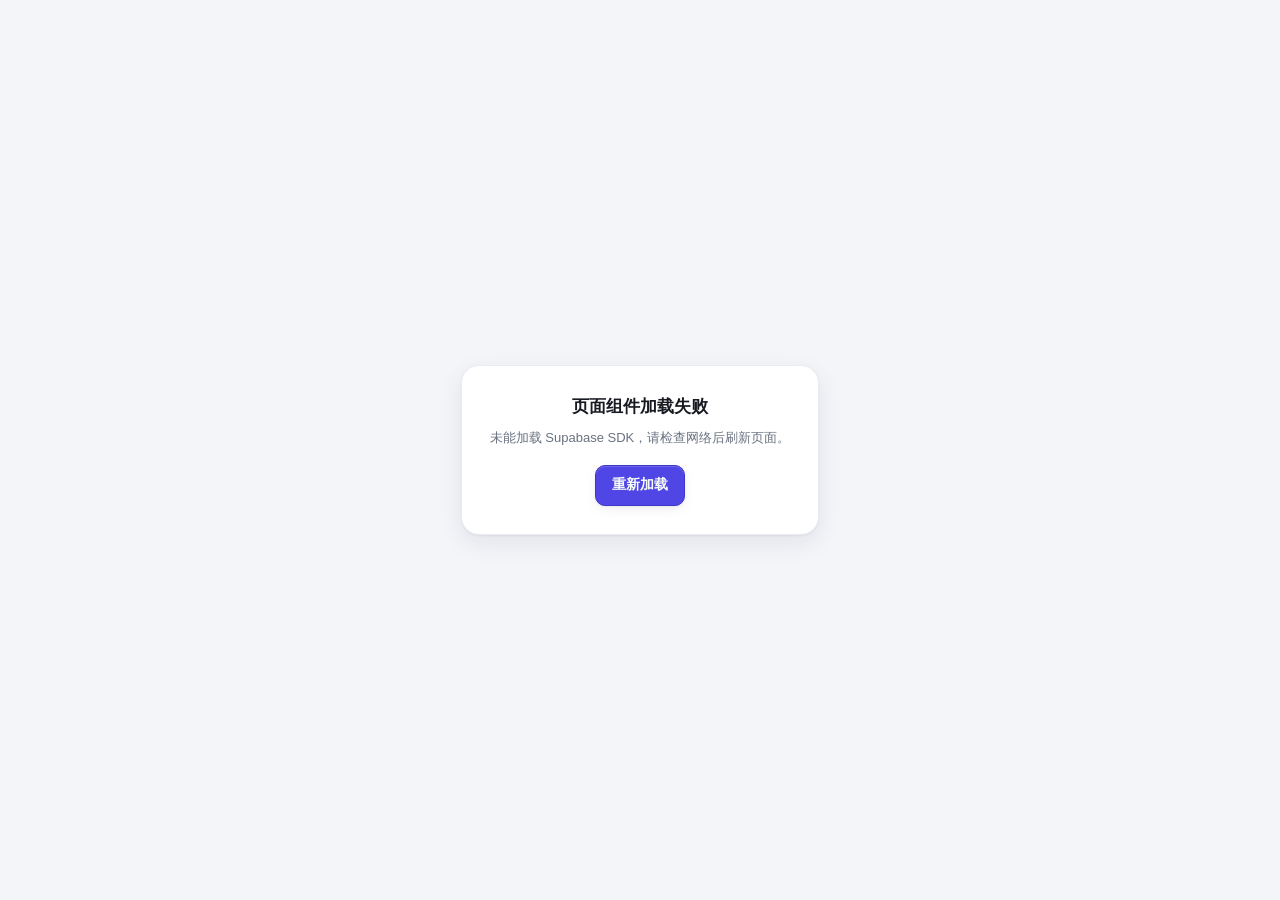
==== index.html @ 9b301d31 "Add files via upload" ====
<!doctype html>
<html lang="zh-CN">
<head>
<meta charset="utf-8" />
<meta name="viewport" content="width=device-width, initial-scale=1, viewport-fit=cover" />
<meta name="color-scheme" content="light dark" />
<title>知栖 · 个人信息管家</title>
<meta name="description" content="知栖 · 个人信息管家：随手记录零散想法、资料与待办，自动分类、总结、关联；任务台跟进进度与延期，支持关键词检索与基于自己记录的智能问答。" />
<link rel="icon" href="data:image/svg+xml,%3Csvg xmlns='http://www.w3.org/2000/svg' viewBox='0 0 32 32'%3E%3Crect width='32' height='32' rx='8' fill='%234f46e5'/%3E%3Cpath d='M9 17l4 4 10-11' stroke='%23ffffff' stroke-width='2.4' fill='none' stroke-linecap='round' stroke-linejoin='round'/%3E%3C/svg%3E" />
<script>
/* 主题引导：首次绘制前应用，避免深浅色闪烁（与任务台共用同一套主题变量） */
(function () {
  try {
    var t = localStorage.getItem('wb_task_tracker_theme');
    if (t !== 'dark' && t !== 'light') {
      t = (window.matchMedia && window.matchMedia('(prefers-color-scheme: dark)').matches) ? 'dark' : 'light';
    }
    if (t === 'dark') document.documentElement.setAttribute('data-theme', 'dark');
  } catch (e) {}
})();
</script>
<link rel="stylesheet" href="assets/tasks.css" />
<link rel="stylesheet" href="assets/app.css" />
</head>
<body>

<!-- ===== 外部 SDK 加载失败 ===== -->
<div id="fatal" class="fatal hidden">
  <div class="fatal-card">
    <h2>页面组件加载失败</h2>
    <p>未能加载 Supabase SDK，请检查网络后刷新页面。</p>
    <button onclick="location.reload()" class="btn-primary">重新加载</button>
  </div>
</div>

<!-- ===== 登录 ===== -->
<section id="login-screen" class="auth hidden">
  <div class="auth-art">
    <div class="auth-brand">
      <span class="logo"><svg viewBox="0 0 24 24" width="20" height="20" fill="none" stroke="currentColor" stroke-width="2.2" stroke-linecap="round" stroke-linejoin="round"><path d="M9 11l3 3L22 4"/><path d="M21 12v7a2 2 0 0 1-2 2H5a2 2 0 0 1-2-2V5a2 2 0 0 1 2-2h11"/></svg></span>
      <div>
        <strong>知栖</strong>
        <span>个人信息管家</span>
      </div>
    </div>

    <h1 class="auth-title">把零散的想法，<br />养成长出来的知识。</h1>
    <p class="auth-lead">一句话、一段摘录、一个待办，随手丢进来。<br />归类、标签、任务跟进，都由你掌控。</p>

    <ul class="auth-points">
      <li><i class="dot"></i><div><b>类型与分类你说了算</b><span>在哪个页记就是哪一类，随时一键改类型</span></div></li>
      <li><i class="dot"></i><div><b>标签与检索随手翻</b><span>按标签、关键词随时找回旧线索</span></div></li>
      <li><i class="dot"></i><div><b>任务台跟进待办</b><span>清单与日历双视图，含延期分析</span></div></li>
      <li><i class="dot"></i><div><b>云端同步多设备</b><span>数据存放在你自己的 Supabase 项目里</span></div></li>
    </ul>
  </div>

  <div class="auth-panel">
    <div class="auth-card">
      <h2>登录后开始记录</h2>
      <p class="auth-sub">记录仅属于你，云端同步，换设备也能续上。</p>

      <div class="seg" role="tablist">
        <button class="seg-btn is-active" data-channel="email" role="tab" type="button">邮箱</button>
      </div>

      <form id="login-form" novalidate>
        <div id="remembered" class="auth-remember hidden"></div>

        <label class="afield">
          <span id="identifier-label">邮箱地址</span>
          <input id="identifier" type="email" inputmode="email" autocomplete="email" placeholder="you@example.com" />
        </label>

        <label class="afield">
          <span>验证码</span>
          <div class="code-row">
            <input id="code" type="text" inputmode="numeric" autocomplete="one-time-code" placeholder="6 位验证码" maxlength="400" />
            <button id="send-code" class="btn-ghost" type="button">获取验证码</button>
          </div>
          <span class="afield-hint">收到的是登录链接？把整条链接粘到这里也能进。</span>
        </label>

        <label class="auth-keep">
          <input id="keep-device" type="checkbox" checked />
          <span>在这台设备上保持登录（30 天）</span>
        </label>

        <p id="login-error" class="form-error" role="alert"></p>
        <button id="login-submit" class="btn-primary btn-block" type="submit">登录 / 注册</button>
        <p class="auth-note" id="auth-note">未注册的账号验证通过后自动创建，无需设置密码。</p>
        <p id="login-diag" class="auth-diag hidden"></p>
      </form>
    </div>
    <p class="auth-foot">数据存放在你自己的 Supabase 项目中，仅你可见。</p>
  </div>
</section>

<!-- ===== 主界面 ===== -->
<div id="app-shell" class="shell hidden">
  <header class="appbar">
    <div class="appbar-inner">
      <div class="abrand">
        <span class="logo"><svg viewBox="0 0 24 24" width="20" height="20" fill="none" stroke="currentColor" stroke-width="2.2" stroke-linecap="round" stroke-linejoin="round"><path d="M9 11l3 3L22 4"/><path d="M21 12v7a2 2 0 0 1-2 2H5a2 2 0 0 1-2-2V5a2 2 0 0 1 2-2h11"/></svg></span>
        <div>
          <h1>知栖</h1>
          <p class="sub">个人信息管家</p>
        </div>
      </div>

      <div class="asearch" id="search-box">
        <span class="ic"><svg viewBox="0 0 24 24" width="16" height="16" fill="none" stroke="currentColor" stroke-width="1.8" stroke-linecap="round"><circle cx="11" cy="11" r="7"/><path d="m20 20-3.5-3.5"/></svg></span>
        <input id="search-input" type="search" placeholder="搜索标题、正文、标签…" autocomplete="off" />
        <button id="search-clear" class="icon-btn tiny hidden" type="button" aria-label="清除搜索">
          <svg viewBox="0 0 24 24"><path d="m6 6 12 12M18 6 6 18"/></svg>
        </button>
      </div>

      <div class="top-actions">
        <span class="sync" data-s="syncing" id="syncState" title="任务数据同步状态"><span class="dot"></span><span id="syncText">同步中</span></span>
        <span id="model-badge" class="model-badge" title="本版本未接入大模型">AI 未开启</span>
        <button class="btn small" data-action="theme" id="themeToggle" title="切换深色 / 浅色"><span class="ic" data-icon="moon" data-size="16"></span>深色</button>
        <button class="btn small" data-action="export" title="导出任务备份 JSON"><span class="ic" data-icon="download" data-size="16"></span>导出备份</button>
        <button class="btn small" data-action="import" title="从 JSON 备份恢复任务"><span class="ic" data-icon="upload" data-size="16"></span>导入恢复</button>
        <input accept=".json,application/json" class="sr" id="importFile" type="file">
        <button id="user-chip" class="user-chip" type="button" title="退出登录">
          <span id="user-avatar" class="avatar">我</span>
          <span id="user-name" class="user-name">我的账号</span>
        </button>
      </div>
    </div>
  </header>

  <aside class="rail">
    <nav id="nav-list" class="nav"></nav>
    <div class="rail-sep"></div>
    <div class="rail-block">
      <div class="rail-title">分类</div>
      <div id="category-list" class="cat-list"></div>
    </div>
    <div class="rail-block" id="tag-block">
      <div class="rail-title">标签</div>
      <div id="tag-list" class="tag-list"></div>
    </div>
    <div class="rail-foot">
      <span class="kbd">⌘</span><span class="kbd">↵</span> 快速记录
    </div>
  </aside>

  <main class="main">
    <div class="main-head" id="main-head">
      <div>
        <h1 id="view-title">收件箱</h1>
        <p id="view-sub" class="view-sub"></p>
      </div>
      <div id="view-actions" class="view-actions"></div>
    </div>

    <div id="composer" class="composer">
      <textarea id="capture-input" rows="3" placeholder="随手记下想法、资料或待办…&#10;例：周五前把 Q4 复盘发出来，重点写清楚三个失败假设"></textarea>
      <div class="composer-meta">
        <select id="capture-kind" class="mini-input kind" title="这条记录归到哪一类。默认跟随当前页签，随时可以在详情里一键改类型">
          <option value="idea">想法</option>
          <option value="material">资料</option>
          <option value="todo">待办</option>
          <option value="note">笔记</option>
        </select>
        <input id="capture-category" class="mini-input cat" list="category-options" placeholder="分类（可自填）" autocomplete="off" />
        <input id="capture-tags" class="mini-input tag grow" list="tag-options" placeholder="标签（可选，逗号分隔）" autocomplete="off" />
      </div>
      <div class="composer-bar">
        <span class="composer-hint">
          <svg viewBox="0 0 24 24" class="ico"><path d="M12 3v3M12 18v3M4.2 7.5l2.6 1.5M17.2 15l2.6 1.5M4.2 16.5l2.6-1.5M17.2 9l2.6-1.5"/><circle cx="12" cy="12" r="3.2"/></svg>
          类型跟随页签 · 待办自动进任务台 · 可选分类与标签
        </span>
        <button id="capture-btn" class="btn-primary" type="button">
          <svg viewBox="0 0 24 24" class="ico"><path d="M12 5v14M5 12h14"/></svg>
          记录并整理
        </button>
      </div>
    </div>

    <div id="content" class="content"></div>

    <!-- ===== 任务台（与待办合并） ===== -->
    <section id="view-board" class="board hidden">
  <div class="banner warn" hidden id="offlineBanner">
    <span class="ic" data-icon="cloud" data-size="18"></span>
    <span class="grow" id="offlineText">离线模式：数据暂存在本机浏览器中，联网后会自动同步到资料库。</span>
  </div>
  <div class="banner info" hidden id="backupBanner">
    <span class="ic" data-icon="shield" data-size="18"></span>
    <span class="grow" id="backupText">数据已积累较多，建议点右上角「导出备份」保存一份 JSON 快照。</span>
    <button class="btn small ghost" data-action="dismissTip">知道了</button>
  </div>

  <!-- 模块 1：今天要处理 -->
  <section class="card" id="todaySection">
    <div class="card-hd">
      <h2><span class="ic" data-icon="alert" data-size="17"></span>今天要处理</h2>
      <span class="badge red" id="todayBadge"><span data-sp-bindable="database" data-sp-database-id="M3smumYeSxQgh0nzPuiO13" id="todayCount">0</span> 项待跟进</span>
      <span class="hd-sub">逾期项标红 · 昨天没做完的会一直留在这里</span>
    </div>
    <div class="card-bd"><div class="today-wrap" id="todayList"></div></div>
  </section>

  <!-- 模块 2：新建任务 -->
  <section class="card" id="addSection">
    <div class="card-hd">
      <h2><span class="ic" data-icon="plus" data-size="17"></span>新建任务</h2>
      <span class="hd-sub">填写后自动存入资料库数据表</span>
    </div>
    <div class="card-bd">
      <form class="form" id="taskForm" novalidate>
        <div class="field wide">
          <label for="f_name">任务名称 *</label>
          <input autocomplete="off" id="f_name" name="task_name" placeholder="例如：提交季度复盘报告" required type="text">
        </div>
        <div class="field">
          <label for="f_category">分类</label>
          <select id="f_category" name="category"><option value>请选择</option></select>
        </div>
        <div class="field">
          <label for="f_priority">优先级</label>
          <select id="f_priority" name="priority"><option value>请选择</option></select>
        </div>
        <div class="field">
          <label for="f_due">截止日期</label>
          <input id="f_due" name="due_date" type="date">
        </div>
        <div class="field">
          <label for="f_delay">延迟原因（可选）</label>
          <input autocomplete="off" id="f_delay" name="delay_reason" placeholder="若已延期，记录原因" type="text">
        </div>
        <div class="field wide">
          <label for="f_tags">标签（可选）</label>
          <input autocomplete="off" id="f_tags" name="tags" placeholder="输入标签，空格或逗号分隔，如：复盘 汇报" type="text">
          <div class="sugRow" id="tagSuggest"></div>
        </div>
        <div class="formFoot">
          <button class="btn primary" id="submitBtn" type="submit"><span class="ic" data-icon="plus" data-size="16"></span>添加任务</button>
          <span class="hint" id="formHint">清单按截止日期排序；点任务名可写 Markdown 详情；标签可点常用标签快速添加。</span>
        </div>
      </form>
    </div>
  </section>

  <!-- 模块 3：任务清单 / 日历 -->
  <section class="card" id="listSection">
    <div class="card-hd">
      <h2><span class="ic" data-icon="list" data-size="17"></span>任务清单</h2>
      <div class="viewTabs" id="viewTabs" role="tablist">
        <button aria-selected="true" class="vtab" data-action="view" data-view="list" role="tab" type="button"><span class="ic" data-icon="list" data-size="14"></span>列表</button>
        <button aria-selected="false" class="vtab" data-action="view" data-view="calendar" role="tab" type="button"><span class="ic" data-icon="calendar" data-size="14"></span>日历</button>
      </div>
      <span class="hd-sub" id="listCount"></span>
    </div>
    <div class="card-bd">
      <div class="toolbar">
        <div class="tabs" id="statusTabs">
          <button aria-selected="false" class="tab" data-action="tab" data-status="all">全部</button>
          <button aria-selected="true" class="tab" data-action="tab" data-status="待办">待办</button>
          <button aria-selected="false" class="tab" data-action="tab" data-status="进行中">进行中</button>
          <button aria-selected="false" class="tab" data-action="tab" data-status="已延期">已延期</button>
          <button aria-selected="false" class="tab" data-action="tab" data-status="已完成">已完成</button>
        </div>
        <div class="search">
          <span class="ic" data-icon="search" data-size="16"></span>
          <input autocomplete="off" id="searchInput" placeholder="搜索任务名称、标签或延期原因" type="text">
        </div>
        <select class="filter" id="categoryFilter"><option value="all">全部分类</option></select>
        <select class="filter" id="tagFilter"><option value="all">全部标签</option></select>
      </div>
      <div class="rowlist" id="taskList"></div>

      <div hidden id="calendarWrap">
        <div class="calHead">
          <div class="calNav">
            <button aria-label="上个月" class="btn small" data-action="calPrev" title="上个月" type="button"><span class="ic" data-icon="chevronLeft" data-size="16"></span></button>
            <div class="calTitle" id="calTitle">—</div>
            <button aria-label="下个月" class="btn small" data-action="calNext" title="下个月" type="button"><span class="ic" data-icon="chevronRight" data-size="16"></span></button>
          </div>
          <button class="btn small" data-action="calToday" type="button"><span class="ic" data-icon="target" data-size="15"></span>回到今天</button>
          <span class="calSum" id="calSum"></span>
        </div>
        <div class="calGrid" id="calGrid"></div>
        <div class="calNote" id="calNote"></div>
        <div class="calDayPanel" id="calDayPanel"></div>
      </div>
    </div>
  </section>

  <!-- 模块 4：数据统计与延期分析 -->
  <section class="card" id="statsSection">
    <div class="card-hd">
      <h2><span class="ic" data-icon="chart" data-size="17"></span>数据统计与延期分析</h2>
      <span class="hd-sub">数据来自你的在线数据表</span>
    </div>
    <div class="card-bd">
      <div class="statsGrid">
        <div class="stat">
          <div class="k"><span class="ic" data-icon="list" data-size="15"></span>任务总数</div>
          <div class="v"><span data-sp-bindable="database" data-sp-database-id="M3smumYeSxQgh0nzPuiO13" id="statTotal">0</span></div>
        </div>
        <div class="stat">
          <div class="k"><span class="ic" data-icon="check" data-size="15"></span>已完成</div>
          <div class="v"><span data-sp-bindable="database" data-sp-database-id="M3smumYeSxQgh0nzPuiO13" id="statDone">0</span><small>项</small></div>
        </div>
        <div class="stat">
          <div class="k"><span class="ic" data-icon="flag" data-size="15"></span>已延期</div>
          <div class="v"><span data-sp-bindable="database" data-sp-database-id="M3smumYeSxQgh0nzPuiO13" id="statDelayed">0</span><small>项</small></div>
        </div>
        <div class="stat">
          <div class="k"><span class="ic" data-icon="alert" data-size="15"></span>当前逾期</div>
          <div class="v"><span data-sp-bindable="database" data-sp-database-id="M3smumYeSxQgh0nzPuiO13" id="statOverdue">0</span><small>项</small></div>
        </div>
      </div>

      <div class="statsGrid" style="margin-top:16px">
        <div class="stat">
          <div class="k"><span class="ic" data-icon="check" data-size="15"></span>完成率</div>
          <div class="ringWrap" style="margin-top:8px">
            <svg aria-hidden="true" class="ring" id="ringSvg" viewBox="0 0 100 100"></svg>
            <div class="ringTxt">
              <b><span data-sp-bindable="database" data-sp-database-id="M3smumYeSxQgh0nzPuiO13" id="statRate">0</span>%</b><br>
              已完成 / 全部任务
            </div>
          </div>
        </div>
        <div class="stat" style="grid-column:span 2">
          <div class="k"><span class="ic" data-icon="chart" data-size="15"></span>状态分布</div>
          <div class="bars" id="statusBars" style="margin-top:10px"></div>
        </div>
      </div>

      <div style="margin-top:16px">
        <div class="k" style="font-size:12px; color:var(--muted); display:flex; align-items:center; gap:6px">
          <span class="ic" data-icon="clock" data-size="15"></span>延期分析
        </div>
        <div class="dstatGrid" id="delayStats" style="margin-top:9px"></div>
        <div class="dkindWrap" id="delayKinds" style="margin-top:10px"></div>
        <div class="dsub" style="margin-top:12px">拖得最多的任务</div>
        <div class="dTopList" id="delayTop"></div>
        <div class="dsub" style="margin-top:12px">每次延期记录</div>
        <div class="dEventList" id="delayEvents"></div>
      </div>

      <div style="margin-top:16px">
        <div class="k" style="font-size:12px; color:var(--muted); display:flex; align-items:center; gap:6px">
          <span class="ic" data-icon="checkSquare" data-size="15"></span>最近完成（含完成时间）
        </div>
        <div class="doneList" id="doneList" style="margin-top:9px"></div>
      </div>

      <div style="margin-top:16px">
        <div class="k" style="font-size:12px; color:var(--muted); display:flex; align-items:center; gap:6px; flex-wrap:wrap">
          <span class="ic" data-icon="tag" data-size="15"></span>标签分布（点标签即可按标签查看任务）
          <button class="btn small ghost" data-action="tagManage" type="button" style="margin-left:auto"><span class="ic" data-icon="edit" data-size="14"></span>管理标签</button>
        </div>
        <div class="cloudWrap" id="tagCloud"></div>
      </div>

      <div style="margin-top:16px; display:flex; gap:10px; flex-wrap:wrap; align-items:center">
        <button class="btn small danger" data-action="clearSamples"><span class="ic" data-icon="trash" data-size="15"></span>清空示例数据</button>
        <span class="hint">示例数据仅用于演示；清空后你自己添加的任务不受影响。</span>
      </div>
    </div>
  </section>
    </section>
  </main>

  <aside id="detail" class="detail">
    <div id="detail-body" class="detail-body"></div>
  </aside>
</div>

<div id="toast-wrap" class="toast-wrap" aria-live="polite"></div>
<div id="modal-root"></div>

<!-- 分类 / 标签的候选值，由 JS 按已有记录填充；输入框仍可自由填写 -->
<datalist id="category-options"></datalist>
<datalist id="tag-options"></datalist>

<!-- 任务台的弹层 / 提示 / 图片预览 -->
<div class="mask" hidden id="mask"><div aria-modal="true" class="modal" id="modal" role="dialog"></div></div>
<div class="toast" id="toast"></div>
<div class="imgViewer" hidden id="imgViewer"><img alt="图片预览" id="imgViewerImg" style="max-width:96vw; max-height:92vh"></div>

<!-- Supabase SDK（本地内置的浏览器版，避免 CDN 不可达导致页面无法启动） -->
<script src="assets/vendor/supabase.js"></script>
<script src="js/tasks-adapter.js"></script>
<script type="module" src="js/app.js"></script>
</body>
</html>
---- assets/tasks.css ----
:root{
  color-scheme: light;
  --bg:#f4f5f9; --card:#ffffff; --text:#171a21; --muted:#6a7280; --line:#e9ebf2;
  --primary:#4f46e5; --primary-soft:#eef0ff; --primary-dark:#3f37c9;
  --red:#e5484d; --red-soft:#fdecec; --green:#0f9d8f; --green-soft:#e3f6f3;
  --amber:#d98200; --amber-soft:#fff4e0; --gray-soft:#f0f1f6;
  --surface:#ffffff; --faint:#fafbfe; --faint-2:#fbfbff; --faint-line:#cfd4e6;
  --chip:#eef0f7; --chip-text:#5b6472;
  --ink-soft:#c3c8d4; --gray-bar:#aeb4c0;
  --overdue-bg:#fffbfb; --quote-bg:#f7f8fc; --code-bg:#f2f3f8; --code-text:#b4326a;
  --reason-text:#7a4f00; --done-text:#0b6b61; --warn-text:#8a5600; --info-text:#3a34a8;
  --warn-line:#f3ddb0; --info-line:#d5d9ff;
  --toast-bg:#1e2230;
  --radius:14px; --shadow:0 1px 2px rgba(16,24,40,.05), 0 8px 24px rgba(16,24,40,.05);
}
[data-theme="dark"]{
  color-scheme: dark;
  --bg:#0f1218; --card:#161a22; --text:#e8eaf0; --muted:#98a1b0; --line:#262c37;
  --primary:#7b78ff; --primary-soft:#232447; --primary-dark:#9793ff;
  --red:#ff6b6f; --red-soft:#3a2024; --green:#3ecfb2; --green-soft:#12332e;
  --amber:#f0a340; --amber-soft:#3a2c14; --gray-soft:#1d222c;
  --surface:#161a22; --faint:#12161d; --faint-2:#171c26; --faint-line:#333a48;
  --chip:#262c38; --chip-text:#c2c9d6;
  --ink-soft:#4a5262; --gray-bar:#525a68;
  --overdue-bg:#241a1c; --quote-bg:#171c26; --code-bg:#1d2330; --code-text:#ff9ec4;
  --reason-text:#f0b775; --done-text:#6fdcbf; --warn-text:#f0c07a; --info-text:#b9b6ff;
  --warn-line:#4a3a18; --info-line:#2f3268;
  --toast-bg:#2a3140;
  --shadow:0 1px 2px rgba(0,0,0,.45), 0 10px 28px rgba(0,0,0,.4);
}
*{box-sizing:border-box;-webkit-tap-highlight-color:transparent}
[hidden]{display:none!important}
html,body{margin:0;padding:0}
body{
  background:var(--bg); color:var(--text);
  font-family:-apple-system,BlinkMacSystemFont,"Segoe UI",Roboto,"Helvetica Neue","PingFang SC","Microsoft YaHei",sans-serif;
  font-size:15px; line-height:1.5;
  padding-bottom:env(safe-area-inset-bottom);
}
img{max-width:100%;height:auto}
button{font-family:inherit;font-size:14px;cursor:pointer;border:0;background:none;color:inherit}
input,select,textarea{font-family:inherit;font-size:16px;color:inherit}
.ic{display:inline-flex;align-items:center;justify-content:center;flex:0 0 auto}
.ic svg{display:block}

/* ---------- top bar ---------- */
.topbar{
  background:var(--card); border-bottom:1px solid var(--line);
  padding:0 16px; position:sticky; top:0; z-index:30;
}
.topbarInner{
  max-width:1560px; margin:0 auto; padding:12px 0;
  display:flex; align-items:center; gap:12px; flex-wrap:wrap;
}
.brand{display:flex;align-items:center;gap:10px;margin-right:auto}
.logo{
  width:38px;height:38px;border-radius:11px;background:linear-gradient(135deg,var(--primary),#7c6cf3);
  color:#fff;display:flex;align-items:center;justify-content:center;flex:0 0 auto;
}
.brand h1{font-size:17px;margin:0;font-weight:700;letter-spacing:.2px}
.brand .sub{margin:0;font-size:12px;color:var(--muted)}
.topActions{display:flex;align-items:center;gap:8px;flex-wrap:wrap}
.sync{
  display:inline-flex;align-items:center;gap:6px;font-size:12px;color:var(--muted);
  background:var(--gray-soft);border-radius:999px;padding:6px 11px;white-space:nowrap;
}
.sync .dot{width:7px;height:7px;border-radius:50%;background:#9aa1ad}
.sync[data-s="synced"]{color:var(--green);background:var(--green-soft)}
.sync[data-s="synced"] .dot{background:var(--green)}
.sync[data-s="syncing"]{color:var(--primary);background:var(--primary-soft)}
.sync[data-s="syncing"] .dot{background:var(--primary);animation:pulse 1s infinite}
.sync[data-s="offline"]{color:var(--amber);background:var(--amber-soft)}
.sync[data-s="offline"] .dot{background:var(--amber)}
@keyframes pulse{0%,100%{opacity:1}50%{opacity:.3}}
.btn{
  display:inline-flex;align-items:center;gap:6px;min-height:44px;padding:0 14px;white-space:nowrap;
  border-radius:10px;font-weight:600;border:1px solid var(--line);background:var(--card);
  color:var(--text);transition:background .15s,border-color .15s;
}
.btn:hover{background:var(--gray-soft)}
.btn.primary{background:var(--primary);border-color:var(--primary);color:#fff}
.btn.primary:hover{background:var(--primary-dark)}
.btn.danger{color:var(--red);border-color:#f6d5d6}
.btn.danger:hover{background:var(--red-soft)}
.btn.ghost{border-color:transparent;background:transparent;color:var(--muted)}
.btn.small{min-height:36px;padding:0 11px;font-size:13px}
.btn:disabled{opacity:.55;cursor:not-allowed}

/* ---------- layout ---------- */
main{max-width:1560px;margin:0 auto;padding:20px 16px 56px;display:grid;gap:16px}
.card{background:var(--card);border:1px solid var(--line);border-radius:var(--radius);box-shadow:var(--shadow)}
.card-hd{display:flex;align-items:center;gap:10px;padding:14px 16px;border-bottom:1px solid var(--line);flex-wrap:wrap}
.card-hd h2{font-size:15px;margin:0;font-weight:700;display:flex;align-items:center;gap:8px}
.card-hd .hd-sub{font-size:12px;color:var(--muted);margin-left:auto}
.card-bd{padding:14px 16px}
.badge{
  display:inline-flex;align-items:center;gap:5px;font-size:12px;font-weight:700;
  padding:3px 9px;border-radius:999px;background:var(--gray-soft);color:var(--muted);white-space:nowrap;
}
.badge.red{background:var(--red-soft);color:var(--red)}
.badge.amber{background:var(--amber-soft);color:var(--amber)}
.badge.green{background:var(--green-soft);color:var(--green)}
.badge.blue{background:var(--primary-soft);color:var(--primary)}

/* ---------- banner ---------- */
.banner{
  display:flex;align-items:center;gap:10px;border-radius:12px;padding:11px 14px;font-size:13px;
  border:1px solid transparent;
}
.banner.warn{background:var(--amber-soft);border-color:var(--warn-line);color:var(--warn-text)}
.banner.info{background:var(--primary-soft);border-color:var(--info-line);color:var(--info-text)}
.banner[hidden]{display:none}
.banner .grow{flex:1}

/* ---------- today ---------- */
.today-wrap{display:grid;gap:10px}
.titem{
  display:flex;gap:12px;row-gap:9px;align-items:flex-start;padding:12px 13px;border:1px solid var(--line);
  border-radius:12px;background:var(--surface);border-left:4px solid var(--primary);flex-wrap:wrap;
}
.titem.overdue{border-left-color:var(--red);background:var(--overdue-bg)}
.titem.today{border-left-color:var(--amber)}
.titem.soon{border-left-color:var(--primary)}
.titem.done{opacity:.55}
.titem .body{flex:1 1 260px;min-width:0}
.titem .name{font-weight:600;word-break:break-word}
.titem .meta{display:flex;gap:7px;flex-wrap:wrap;margin-top:7px;font-size:12px}
.titem .meta .due{font-weight:700}
.titem .meta .due.red{color:var(--red)}
.titem .meta .due.amber{color:var(--amber)}
.titem .meta .due.blue{color:var(--primary)}
.titem .acts{display:flex;gap:7px;flex-wrap:wrap;justify-content:flex-end;flex:0 1 auto;margin-left:auto;max-width:100%}
.titem .reason{
  margin-top:8px;font-size:12.5px;color:var(--reason-text);background:var(--amber-soft);
  border-radius:8px;padding:7px 10px;word-break:break-word;
}
/* ---------- list ---------- */
.toolbar{display:flex;gap:8px;flex-wrap:wrap;align-items:center}
.tabs{display:flex;gap:6px;flex-wrap:wrap}
.tab{
  border:1px solid var(--line);background:var(--card);border-radius:999px;padding:8px 13px;
  font-size:13px;font-weight:600;color:var(--muted);min-height:40px;
}
.tab[aria-selected="true"]{background:var(--primary);border-color:var(--primary);color:#fff}
.search{position:relative;flex:1;min-width:180px}
.search input{
  width:100%;border:1px solid var(--line);border-radius:10px;padding:11px 12px 11px 36px;background:var(--card);
}
.search .ic{position:absolute;left:11px;top:50%;transform:translateY(-50%);color:var(--muted)}
select.filter{border:1px solid var(--line);border-radius:10px;padding:11px 10px;background:var(--card);min-height:44px}
.rowlist{display:grid;gap:10px;margin-top:12px}
.litem{display:flex;gap:12px;row-gap:9px;align-items:flex-start;padding:13px;border:1px solid var(--line);border-radius:12px;flex-wrap:wrap}
.litem .body{flex:1 1 260px;min-width:0}
.litem .name{font-weight:600;word-break:break-word}
.litem .name.isdone{text-decoration:line-through;color:var(--muted)}
.litem .meta{display:flex;gap:7px;flex-wrap:wrap;margin-top:7px;font-size:12px}
.litem .acts{display:flex;gap:7px;flex-wrap:wrap;flex:0 1 auto;justify-content:flex-end;margin-left:auto;max-width:100%}
.dot-bar{width:4px;border-radius:4px;align-self:stretch;flex:0 0 4px;background:var(--line)}
.dot-bar.red{background:var(--red)}.dot-bar.amber{background:var(--amber)}
.dot-bar.blue{background:var(--primary)}.dot-bar.green{background:var(--green)}.dot-bar.gray{background:var(--ink-soft)}
.empty{text-align:center;color:var(--muted);padding:30px 12px;font-size:14px}
.empty .ic{display:flex;margin:0 auto 10px;color:var(--ink-soft)}

/* ---------- tags ---------- */
.tagchip{
  display:inline-flex;align-items:center;gap:4px;font-size:11.5px;font-weight:600;line-height:1.7;
  padding:2px 8px;border-radius:6px;background:var(--chip);color:var(--chip-text);white-space:nowrap;
  border:1px solid transparent;
}
.tagchip.btnlike{transition:filter .15s}
.tagchip.btnlike:hover{filter:brightness(.96)}
.sugRow{display:flex;gap:6px;flex-wrap:wrap;align-items:center;margin-top:2px}
.cloudWrap{display:flex;gap:8px;flex-wrap:wrap;margin-top:10px}
.tagCloud{
  display:inline-flex;align-items:center;gap:6px;font-size:12.5px;font-weight:700;
  padding:7px 12px;border-radius:999px;min-height:38px;border:1px solid transparent;
  background:var(--chip);color:var(--chip-text);white-space:nowrap;
}
.tagCloud:hover{filter:brightness(.96)}
.tagCloud .n{font-size:11px;font-weight:700;background:var(--surface);border:1px solid var(--line);border-radius:999px;padding:0 6px;color:inherit}

/* ---------- tag manager ---------- */
.tagManageList{display:grid;gap:8px;margin-top:2px}
.tagManageRow{display:flex;align-items:center;gap:9px;flex-wrap:wrap;border:1px solid var(--line);border-radius:10px;padding:9px 11px}
.tagManageRow .cntHint{font-size:12px;color:var(--muted)}
.tagManageRow .grow{flex:1 1 auto}

/* ---------- view switch ---------- */
.viewTabs{display:flex;gap:4px;background:var(--gray-soft);border-radius:999px;padding:3px}
.vtab{
  display:inline-flex;align-items:center;gap:5px;border-radius:999px;padding:0 14px;min-height:40px;
  font-size:13px;font-weight:600;color:var(--muted);transition:background .15s,color .15s;
}
.vtab:hover{color:var(--text)}
.vtab[aria-selected="true"]{background:var(--card);color:var(--primary);box-shadow:0 1px 2px rgba(16,24,40,.09)}

/* ---------- calendar ---------- */
.calHead{display:flex;align-items:center;gap:10px;flex-wrap:wrap}
.calNav{display:flex;align-items:center;gap:4px}
.calNav .btn{padding:0 9px}
.calTitle{font-size:15px;font-weight:700;min-width:120px;text-align:center}
.calSum{font-size:12px;color:var(--muted);margin-left:auto}
.calGrid{display:grid;grid-template-columns:repeat(7,minmax(0,1fr));gap:8px;margin-top:12px}
.calDow{font-size:12px;font-weight:700;color:var(--muted);text-align:center;padding:2px 0}
.calCell{
  min-height:102px;border:1px solid var(--line);border-radius:10px;background:var(--card);
  padding:7px;display:flex;flex-direction:column;gap:4px;text-align:left;overflow:hidden;
  transition:border-color .15s,background .15s;
}
.calCell:hover{border-color:var(--faint-line)}
.calCell.out{background:var(--faint)}
.calCell.out .dnumTxt{color:var(--ink-soft)}
.calCell.today{border-color:var(--primary);background:var(--faint-2)}
.calCell.sel{border-color:var(--primary);background:var(--primary-soft);box-shadow:0 0 0 1px var(--primary) inset}
.calCell .dnum{display:flex;align-items:center;gap:5px;font-size:12.5px;font-weight:700;color:var(--muted)}
.calCell.today .dnumTxt{color:var(--primary)}
.calCnt{font-size:10.5px;font-weight:700;background:var(--gray-soft);color:var(--muted);border-radius:999px;padding:0 5px}
.calCell.sel .calCnt{background:#fff;color:var(--primary)}
.calChips{display:flex;flex-direction:column;gap:3px;min-width:0}
.calChip{font-size:11px;font-weight:600;line-height:1.4;padding:2px 5px;border-radius:5px;background:var(--gray-soft);color:var(--chip-text);overflow:hidden;text-overflow:ellipsis;white-space:nowrap}
.calChip.overdue{background:var(--red-soft);color:var(--red)}
.calChip.today{background:var(--amber-soft);color:var(--amber)}
.calChip.done{background:var(--green-soft);color:var(--green);text-decoration:line-through}
.calMore{font-size:10.5px;font-weight:700;color:var(--muted);padding-left:2px}
.calDots{display:none;gap:3px;flex-wrap:wrap;margin-top:auto}
.calDot{width:6px;height:6px;border-radius:50%;background:var(--ink-soft)}
.calDot.red{background:var(--red)}.calDot.amber{background:var(--amber)}.calDot.green{background:var(--green)}
.calNote{margin-top:10px}
.calDayPanel{margin-top:14px;border-top:1px solid var(--line);padding-top:13px}
.calDayHead{display:flex;align-items:center;gap:8px;flex-wrap:wrap;margin-bottom:10px}
.calDayTitle{font-size:14px;font-weight:700}
.calDayHead .btn{margin-left:auto}
.dayList{display:grid;gap:10px}

/* ---------- form ---------- */
.form{display:grid;grid-template-columns:repeat(auto-fit,minmax(190px,1fr));gap:12px}
.field{display:flex;flex-direction:column;gap:6px}
.field label{font-size:12.5px;font-weight:600;color:var(--muted)}
.field input,.field select,.field textarea{
  border:1px solid var(--line);border-radius:10px;padding:11px 12px;background:var(--surface);color:var(--text);width:100%;
}
.field textarea{resize:vertical;min-height:44px}
.field input:focus,.field select:focus,.field textarea:focus{outline:2px solid var(--primary-soft);border-color:var(--primary)}
.field.wide{grid-column:1/-1}
.formFoot{display:flex;gap:10px;align-items:center;flex-wrap:wrap;margin-top:4px;grid-column:1/-1}
.hint{font-size:12px;color:var(--muted)}

/* ---------- stats ---------- */
.statsGrid{display:grid;grid-template-columns:repeat(auto-fit,minmax(150px,1fr));gap:12px}
.stat{border:1px solid var(--line);border-radius:12px;padding:13px}
.stat .k{font-size:12px;color:var(--muted);display:flex;align-items:center;gap:6px}
.stat .v{font-size:26px;font-weight:800;margin-top:6px;letter-spacing:-.5px}
.stat .v small{font-size:13px;font-weight:600;color:var(--muted);margin-left:2px}
.ringWrap{display:flex;align-items:center;gap:16px}
.ring{width:104px;height:104px;flex:0 0 auto}
.ringTxt{font-size:13px;color:var(--muted)}
.ringTxt b{font-size:22px;color:var(--text)}
.bars{display:grid;gap:9px}
.barRow{display:grid;grid-template-columns:70px 1fr 42px;gap:10px;align-items:center;font-size:13px}
.barTrack{background:var(--gray-soft);border-radius:999px;height:10px;overflow:hidden}
.barFill{height:100%;border-radius:999px;background:var(--primary);transition:width .3s}
.barFill.red{background:var(--red)}.barFill.amber{background:var(--amber)}
.barFill.green{background:var(--green)}.barFill.gray{background:var(--gray-bar)}
.barNum{text-align:right;font-weight:700}
.delayList{display:grid;gap:9px}
.delayItem{border-left:3px solid var(--amber);background:var(--amber-soft);border-radius:8px;padding:9px 12px}
.delayItem .t{font-weight:600;font-size:13.5px;word-break:break-word}
.delayItem .r{font-size:12.5px;color:var(--reason-text);margin-top:3px;word-break:break-word}
.delayItem .m{font-size:11.5px;color:var(--muted);margin-top:4px}
.donetime{
  display:inline-flex;align-items:center;gap:4px;font-size:11.5px;font-weight:700;
  padding:2px 8px;border-radius:6px;background:var(--green-soft);color:var(--green);white-space:nowrap;
}
.doneList{display:grid;gap:9px}
.doneItem{border-left:3px solid var(--green);background:var(--green-soft);border-radius:8px;padding:9px 12px}
.doneItem .t{font-weight:600;font-size:13.5px;word-break:break-word}
.doneItem .m{font-size:11.5px;color:var(--done-text);margin-top:4px}

/* ---------- modal / toast ---------- */
.mask{position:fixed;inset:0;background:rgba(16,20,30,.45);display:flex;align-items:center;justify-content:center;
  padding:18px;z-index:80;padding-bottom:calc(18px + env(safe-area-inset-bottom))}
.mask[hidden]{display:none}
.modal{background:var(--surface);border-radius:16px;width:100%;max-width:440px;max-height:88vh;overflow:auto;box-shadow:0 20px 60px rgba(16,24,40,.25)}
.modal.wide{max-width:760px}
.modal .mhd{display:flex;align-items:center;gap:8px;padding:16px;border-bottom:1px solid var(--line)}
.modal .mhd h3{margin:0;font-size:16px;font-weight:700;flex:1}
.modal .mbd{padding:16px;display:grid;gap:12px;min-width:0}
.modal .mft{display:flex;gap:10px;justify-content:flex-end;padding:14px 16px;border-top:1px solid var(--line);flex-wrap:wrap}
.modal .mft .btn{flex:1;justify-content:center;min-width:110px}
.toast{
  position:fixed;left:50%;bottom:calc(24px + env(safe-area-inset-bottom));transform:translateX(-50%) translateY(20px);
  background:var(--toast-bg);color:#fff;padding:11px 18px;border-radius:999px;font-size:13.5px;z-index:90;
  opacity:0;pointer-events:none;transition:opacity .2s,transform .2s;max-width:90vw;text-align:center;
}
.toast.show{opacity:1;transform:translateX(-50%) translateY(0)}
.sr{position:absolute;width:1px;height:1px;overflow:hidden;clip:rect(0 0 0 0)}

/* ---------- colored chips (category / tag) ---------- */
.catbadge{
  display:inline-flex;align-items:center;gap:5px;font-size:12px;font-weight:700;
  padding:3px 9px;border-radius:999px;white-space:nowrap;border:1px solid transparent;
}
.docchip{
  display:inline-flex;align-items:center;gap:4px;font-size:11.5px;font-weight:700;
  padding:2px 8px;border-radius:6px;background:var(--primary-soft);color:var(--primary);
  white-space:nowrap;border:1px solid transparent;transition:filter .15s;
}
.docchip:hover{filter:brightness(.96)}
.dpreview{margin-top:5px;font-size:12.5px;color:var(--muted);overflow:hidden;text-overflow:ellipsis;white-space:nowrap}
.name.clickable{cursor:pointer;transition:color .15s}
.name.clickable:hover{color:var(--primary)}

/* ---------- markdown rendered view ---------- */
.mdBody{font-size:14.5px;line-height:1.7;color:var(--text);word-break:break-word}
.mdBody>*:first-child{margin-top:0}
.mdBody>*:last-child{margin-bottom:0}
.mdBody h1,.mdBody h2,.mdBody h3,.mdBody h4,.mdBody h5,.mdBody h6{margin:14px 0 8px;line-height:1.35;font-weight:700}
.mdBody h1{font-size:22px;padding-bottom:6px;border-bottom:1px solid var(--line)}
.mdBody h2{font-size:19px;padding-bottom:5px;border-bottom:1px solid var(--line)}
.mdBody h3{font-size:17px}
.mdBody h4{font-size:15.5px}
.mdBody h5,.mdBody h6{font-size:14.5px;color:var(--muted)}
.mdBody p{margin:9px 0}
.mdBody ul,.mdBody ol{margin:9px 0;padding-left:22px}
.mdBody ul ul,.mdBody ul ol,.mdBody ol ul,.mdBody ol ol{margin:4px 0}
.mdBody li{margin:4px 0}
.mdBody li.mdtask{list-style:none;margin-left:-18px}
.mdBody .mdck{display:inline-block;width:13px;height:13px;border:1.5px solid var(--muted);border-radius:3px;margin-right:7px;vertical-align:-2px;position:relative}
.mdBody .mdck.on{background:var(--green);border-color:var(--green)}
.mdBody .mdck.on::after{content:"";position:absolute;left:3.5px;top:1px;width:3px;height:6px;border:2px solid #fff;border-top:0;border-left:0;transform:rotate(45deg)}
.mdBody a{color:var(--primary);text-decoration:underline;text-underline-offset:2px;word-break:break-all}
.mdBody blockquote{margin:10px 0;padding:8px 12px;border-left:3px solid var(--primary);background:var(--quote-bg);color:var(--muted);border-radius:0 8px 8px 0}
.mdBody code{background:var(--code-bg);color:var(--code-text);padding:1.5px 5px;border-radius:5px;font-size:13px;
  font-family:ui-monospace,SFMono-Regular,Menlo,Consolas,monospace}
.mdBody pre{background:var(--code-bg);padding:11px 13px;border-radius:10px;overflow:auto;margin:10px 0}
.mdBody pre code{background:none;color:var(--text);padding:0;font-size:13px}
.mdBody hr{border:0;border-top:1px solid var(--line);margin:14px 0}
.mdBody del{color:var(--muted)}
.mdBody table{border-collapse:collapse;width:100%;margin:10px 0;font-size:13.5px}
.mdBody th,.mdBody td{border:1px solid var(--line);padding:7px 9px;text-align:left}
.mdBody th{background:var(--gray-soft);font-weight:700}
.mdEmpty{color:var(--muted);font-size:13.5px;text-align:center;padding:24px 8px}

/* ---------- detail editor ---------- */
.detailWrap{display:flex;flex-direction:column;gap:10px;min-width:0}
.mdTabs{display:flex;gap:4px;background:var(--gray-soft);border-radius:999px;padding:3px;align-self:flex-start;flex-wrap:wrap;max-width:100%}
.mdTab{border-radius:999px;padding:0 15px;min-height:36px;font-size:13px;font-weight:600;color:var(--muted)}
.mdTab[aria-selected="true"]{background:var(--card);color:var(--primary);box-shadow:0 1px 2px rgba(16,24,40,.09)}
.mdTools{display:flex;gap:6px;flex-wrap:wrap}
.mdtool{border:1px solid var(--line);background:var(--card);border-radius:8px;min-height:36px;padding:0 10px;font-size:12.5px;font-weight:600;color:var(--muted);transition:background .15s,color .15s}
.mdtool:hover{background:var(--gray-soft);color:var(--text)}
.mdInput{width:100%;min-width:0;max-width:100%;min-height:240px;border:1px solid var(--line);border-radius:10px;padding:11px 12px;
  background:var(--surface);color:var(--text);font-size:14px;line-height:1.6;resize:vertical;
  font-family:ui-monospace,SFMono-Regular,Menlo,Consolas,monospace}
.mdInput:focus{outline:2px solid var(--primary-soft);border-color:var(--primary)}
.mdPanel{border:1px solid var(--line);border-radius:10px;padding:12px 14px;background:var(--card);min-width:0;max-width:100%;min-height:240px;max-height:48vh;overflow:auto}
.mdHint{font-size:12px;color:var(--muted);line-height:1.6}

@media (max-width:640px){
  .topbar{padding:0 12px}
  .topbarInner{padding:10px 0}
  main{padding:12px 12px 40px;gap:12px}
  .titem{flex-direction:column}
  .titem .body{flex:0 0 auto}
  .titem .acts{margin-left:0}
  .litem{flex-wrap:wrap}
  .litem .body{flex:1 1 60%}
  .litem .acts{flex:1 1 100%;justify-content:flex-start;margin-top:4px;margin-left:0}
  .calGrid{gap:4px}
  .calDow{font-size:11px}
  .calCell{min-height:58px;padding:4px;border-radius:8px}
  .calChips{display:none}
  .calDots{display:flex}
  .calTitle{min-width:98px;font-size:14px}
  .calSum{width:100%;margin-left:0}
  .calDayHead .btn{margin-left:0}
  .vtab{min-height:44px}
  .calNav .btn{min-width:44px;min-height:44px}
  .titem .acts{width:100%;justify-content:flex-start}
  .titem .acts .btn{flex:1;justify-content:center}
  .barRow{grid-template-columns:58px 1fr 34px;gap:8px}
  .form{grid-template-columns:1fr}
  .statsGrid{grid-template-columns:1fr}
  .ringWrap{flex-direction:column;align-items:flex-start}
  .brand h1{font-size:16px}
}

/* ---------- 宽屏：卡片内部密度（栅格划分交给主应用的 .board） ---------- */
@media (min-width:1100px){
  #statsSection .statsGrid{grid-template-columns:repeat(2,minmax(0,1fr))}
  #statsSection .ringWrap{flex-direction:column;align-items:flex-start;gap:10px}
  .calCell{min-height:112px}
  .card-hd{padding:15px 18px}
  .card-bd{padding:16px 18px}
}

/* ---------- slash insert menu ---------- */
.slashMenu{position:fixed;z-index:100;min-width:236px;max-width:292px;max-height:288px;overflow:auto;
  background:var(--card);border:1px solid var(--line);border-radius:12px;
  box-shadow:0 14px 40px rgba(16,24,40,.22);padding:6px}
.slashMenu[hidden]{display:none}
.slashItem{display:flex;align-items:center;gap:9px;width:100%;text-align:left;
  padding:8px 10px;border-radius:8px;min-height:40px;color:var(--text);font-size:13.5px}
.slashItem .ic{color:var(--muted)}
.slashItem.on{background:var(--primary-soft);color:var(--primary)}
.slashItem.on .ic{color:var(--primary)}
.slashLabel{flex:1;font-weight:600;white-space:nowrap;overflow:hidden;text-overflow:ellipsis}
.slashHint{font-size:11.5px;color:var(--muted);white-space:nowrap;overflow:hidden;text-overflow:ellipsis;max-width:112px;flex:0 1 auto}
.slashEmpty{padding:10px 12px;font-size:12.5px;color:var(--muted)}

/* ---------- markdown images ---------- */
.mdBody img.mdimg{display:block;max-width:100%;height:auto;margin:12px 0;border-radius:10px;
  border:1px solid var(--line);background:var(--gray-soft);cursor:zoom-in}
.mdBody img.mdimg.loading{min-height:104px;min-width:170px}
.mdBody img.mdimg.failed{min-height:0;min-width:0;border-style:dashed;cursor:default;opacity:.5}

/* ---------- image viewer ---------- */
.imgViewer{position:fixed;inset:0;background:rgba(8,10,16,.86);display:flex;align-items:center;
  justify-content:center;z-index:96;padding:20px;cursor:zoom-out}
.imgViewer[hidden]{display:none}
.imgViewer img{max-width:96vw;max-height:92vh;border-radius:8px;box-shadow:0 20px 60px rgba(0,0,0,.5)}

@media (max-width:640px){
  .slashMenu{min-width:210px;max-width:calc(100vw - 24px)}
  .slashHint{display:none}
}

/* ---------- 移动端按钮防溢出：任务操作按钮改为图标模式 ---------- */
@media (max-width:560px){
  .litem .acts,.titem .acts,.calDayPanel .acts{gap:4px;justify-content:flex-start;flex:1 1 100%;margin-left:0;margin-top:6px}
  .litem .acts .btn.small,.titem .acts .btn.small,.calDayPanel .acts .btn.small{min-width:36px;min-height:38px;padding:0 8px;justify-content:center}
  .litem .acts .btn.small span,.titem .acts .btn.small span,.calDayPanel .acts .btn.small span{display:none}
}

/* ===== 与「知栖」主应用联动的补充样式 ===== */
a.btn{text-decoration:none;display:inline-flex;align-items:center;gap:6px}
.backlink{color:var(--muted)}
.backlink:hover{color:var(--text)}
.backlink-arrow{font-weight:600}
#loginGate{position:fixed;inset:0;z-index:9999;display:flex;align-items:center;justify-content:center;background:var(--bg);padding:24px}
#loginGate .gate-card{max-width:380px;background:var(--card);border:1px solid var(--line);border-radius:16px;padding:28px;text-align:center;box-shadow:0 12px 40px rgba(0,0,0,.08)}
#loginGate h2{margin:0 0 8px;font-size:18px}
#loginGate p{margin:0 0 18px;color:var(--muted);font-size:13px;line-height:1.6}
#loginGate a{display:inline-flex;align-items:center;justify-content:center;height:38px;padding:0 18px;border-radius:10px;background:var(--primary);color:#fff;text-decoration:none;font-size:13px;font-weight:600}
.gate-hidden{display:none!important}

/* ===== 小屏修正：栅格与长文本不再撑破布局 ===== */
@media (max-width:1100px){
  main{grid-template-columns:minmax(0,1fr)!important}
  main>*{min-width:0}
  .card,.card-bd,.today-wrap,.list{min-width:0}
  /* 列表容器是纵向 flex，子项 min-width:auto 会把卡片撑宽 */
  .today-wrap>*,.list>*{min-width:0;max-width:100%}
}
@media (max-width:640px){
  /* 窄屏改用块级排版：flex 的百分比 basis 在纵向布局里会让按钮行溢出 */
  .titem,.litem{display:block}
  .titem .body,.litem .body{width:auto;min-width:0}
  .titem .name,.litem .name,.dpreview{white-space:normal;overflow-wrap:anywhere}
  .titem .acts,.litem .acts{
    display:flex;flex-wrap:wrap;width:auto;max-width:100%;margin:8px 0 0;gap:6px;justify-content:flex-start;
  }
  .titem .acts .btn,.litem .acts .btn{flex:0 1 auto;min-width:0;width:auto}
  .titem .meta,.litem .meta{flex-wrap:wrap}
  .topbarInner{flex-wrap:wrap;gap:8px}
  .topActions{flex-wrap:wrap;gap:6px}
}

/* 任务清单上的「下一步动作」：拆解后最该被看见的一行 */
.litem .nextAct {
  display: flex; align-items: center; gap: 4px;
  margin-top: 5px; font-size: 12px; line-height: 1.5;
  color: var(--ink-3, #6a7280);
  overflow: hidden; text-overflow: ellipsis; white-space: nowrap;
}
.litem .nextAct svg { flex: none; color: var(--accent, #4f46e5); opacity: .9; }

/* ============================================================
   延期分析：时长 / 次数 / 原因归类
   ============================================================ */
.dsub {
  font-size: 12px; color: var(--muted, #6a7280);
  display: flex; align-items: center; gap: 6px;
}
.dstatGrid {
  display: grid; grid-template-columns: repeat(auto-fit, minmax(96px, 1fr)); gap: 8px;
}
.dstat {
  padding: 9px 10px; border: 1px solid var(--line, #e6e8ee);
  border-radius: 10px; background: var(--surface-2, #f7f8fb);
}
.dstat .dk { font-size: 11.5px; color: var(--muted, #6a7280); }
.dstat .dv { margin-top: 3px; display: flex; align-items: baseline; gap: 3px; }
.dstat .dv b { font-size: 19px; line-height: 1.1; color: var(--ink, #1b1f27); }
.dstat .dv small { font-size: 11px; color: var(--muted, #6a7280); }

.dkindWrap { display: flex; flex-direction: column; gap: 9px; }
.dkind { }
.dkind-hd { display: flex; align-items: baseline; justify-content: space-between; gap: 8px; }
.dkind-name { font-size: 12.5px; color: var(--ink, #1b1f27); }
.dkind-num { font-size: 11.5px; color: var(--muted, #6a7280); }
.dkind-hint { margin-top: 3px; font-size: 11px; color: var(--muted, #6a7280); }

.dkind-chip {
  display: inline-flex; align-items: center; flex: none;
  height: 18px; padding: 0 6px; border-radius: 999px;
  font-size: 10.5px; line-height: 1;
  background: var(--amber-soft, #fff4e0); color: var(--amber, #b26a00);
}

.dTopList, .dEventList { display: flex; flex-direction: column; gap: 6px; }
.dtop, .dev {
  display: block; width: 100%; text-align: left; cursor: pointer; font-family: inherit;
  padding: 8px 10px; border: 1px solid var(--line, #e6e8ee);
  border-radius: 10px; background: var(--surface-2, #f7f8fb);
}
.dtop:hover, .dev:hover { border-color: var(--primary, #4f46e5); background: var(--primary-soft, #eef0ff); }
.dtop-name, .dev-name {
  display: block; font-size: 13px; color: var(--ink, #1b1f27);
  overflow: hidden; text-overflow: ellipsis; white-space: nowrap;
}
.dtop-meta, .dev-meta { margin-top: 2px; font-size: 11.5px; color: var(--muted, #6a7280); }
.dtop-reason, .dev-reason {
  display: flex; align-items: center; gap: 6px; margin-top: 4px;
  font-size: 12px; color: var(--ink-2, #4b5160);
  overflow: hidden; text-overflow: ellipsis; white-space: nowrap;
}

/* 记录延期弹层 */
.dquick { display: flex; flex-wrap: wrap; gap: 6px; margin: -2px 0 2px; }
.dquick-btn {
  height: 28px; padding: 0 9px; border-radius: 999px; cursor: pointer; font-family: inherit;
  border: 1px solid var(--line-strong, #d8dbe4); background: var(--surface, #fff);
  color: var(--ink-2, #4b5160); font-size: 12px;
}
.dquick-btn:hover { border-color: var(--primary, #4f46e5); color: var(--primary, #4f46e5); }
.dpreview {
  font-size: 12px; color: var(--primary, #4f46e5);
  background: var(--primary-soft, #eef0ff);
  border-radius: 8px; padding: 7px 9px; line-height: 1.6;
}

/* 编辑里改晚截止日时的自动提示 */
.dueAutoHint {
  font-size: 11.5px; color: #b4690e; background: #fdf4e6;
  border-radius: 7px; padding: 6px 9px; line-height: 1.5; margin: -2px 0 2px;
}

/* AI 复盘输出 */
.dretro { min-height: 90px; }
.dretro-text { font-size: 13px; line-height: 1.85; color: var(--ink, #1b1f27); white-space: pre-wrap; }

/* 右侧栏里的统计卡只有 ~350px：5 个指标挤一行会把卡片撑出侧栏 */
.dstat { min-width: 0; }
.dstat .dk { overflow: hidden; text-overflow: ellipsis; white-space: nowrap; }
.dstatGrid { grid-template-columns: repeat(auto-fit, minmax(84px, 1fr)); }
/* 统计卡已从右侧栏回到主区，宽屏下按三列铺开即可，不必再压缩 */
@media (min-width: 1500px) {
  .dstatGrid { grid-template-columns: repeat(3, minmax(0, 1fr)); gap: 8px; }
}

/* 侧栏是 grid 容器，子项 min-width:auto 会被长文本顶宽 —— 一律允许收缩 */
#statsSection, .dTopList, .dEventList, .dtop, .dev { min-width: 0; }
.dtop-reason > span:last-child,
.dev-reason > span:last-child { min-width: 0; overflow: hidden; text-overflow: ellipsis; }
.dtop-name, .dev-name, .dtop-meta, .dev-meta { min-width: 0; }

/* 任务详情里的延期小结 */
.delaySum {
  display: flex; align-items: center; gap: 8px;
  padding: 8px 11px; border-radius: 8px;
  background: var(--amber-soft, #fff4e0); color: var(--amber, #b26a00);
  font-size: 12.5px;
}
.delaySum svg { flex: none; }
.delaySum span { min-width: 0; overflow: hidden; text-overflow: ellipsis; white-space: nowrap; }
.delaySum button { margin-left: auto; flex: none; }
---- assets/app.css ----
/* ===========================================================
   知栖 · 个人信息管家 — 视觉样式
   =========================================================== */

:root {
  color-scheme: light;
  --bg: #f4f5f9;
  --bg-deep: #eceef5;
  --surface: #ffffff;
  --surface-2: #fafbfe;
  --surface-3: #f0f1f6;
  --line: #e9ebf2;
  --line-strong: #cfd4e6;
  --ink: #171a21;
  --ink-2: #454c5a;
  --ink-3: #6a7280;
  --ink-4: #98a1b0;
  --accent: #4f46e5;
  --accent-ink: #3f37c9;
  --accent-soft: #eef0ff;
  --accent-line: #d5d9ff;
  --warm: #d98200;
  --warm-soft: #fff4e0;
  --danger: #e5484d;
  --danger-soft: #fdecec;
  --toast-bg: #1e2230;
  --radius-lg: 16px;
  --radius: 12px;
  --radius-sm: 8px;
  --shadow-xs: 0 1px 2px rgba(16, 24, 40, .05);
  --shadow-sm: 0 1px 2px rgba(16, 24, 40, .05), 0 4px 12px rgba(16, 24, 40, .06);
  --shadow-md: 0 1px 2px rgba(16, 24, 40, .05), 0 8px 24px rgba(16, 24, 40, .08);
  --sans: -apple-system, BlinkMacSystemFont, "Segoe UI", Roboto, "Helvetica Neue",
          "PingFang SC", "Hiragino Sans GB", "Microsoft YaHei", "Noto Sans SC", sans-serif;
  --serif: var(--sans);
  --mono: "SFMono-Regular", ui-monospace, Menlo, Consolas, monospace;
}

/* 深色模式与任务台共用一套主题变量，切换一次全站生效 */
[data-theme="dark"] {
  color-scheme: dark;
  --bg: #0f1218;
  --bg-deep: #0b0e13;
  --surface: #161a22;
  --surface-2: #12161d;
  --surface-3: #1d222c;
  --line: #262c37;
  --line-strong: #333a48;
  --ink: #e8eaf0;
  --ink-2: #c2c9d6;
  --ink-3: #98a1b0;
  --ink-4: #6b7482;
  --accent: #7b78ff;
  --accent-ink: #9793ff;
  --accent-soft: #232447;
  --accent-line: #2f3268;
  --warm: #f0a340;
  --warm-soft: #3a2c14;
  --danger: #ff6b6f;
  --danger-soft: #3a2024;
  --toast-bg: #2a3140;
  --shadow-xs: 0 1px 2px rgba(0, 0, 0, .4);
  --shadow-sm: 0 1px 2px rgba(0, 0, 0, .45), 0 4px 12px rgba(0, 0, 0, .35);
  --shadow-md: 0 1px 2px rgba(0, 0, 0, .45), 0 10px 28px rgba(0, 0, 0, .4);
}

* { box-sizing: border-box; }

html, body {
  margin: 0;
  height: 100%;
}

body {
  font-family: var(--sans);
  color: var(--ink);
  background: var(--bg);
  -webkit-font-smoothing: antialiased;
  font-size: 15px;
  line-height: 1.5;
}

.hidden { display: none !important; }

button, input, textarea, select {
  font: inherit;
  color: inherit;
}

button { cursor: pointer; }

svg.ico {
  width: 16px; height: 16px;
  fill: none;
  stroke: currentColor;
  stroke-width: 1.7;
  stroke-linecap: round;
  stroke-linejoin: round;
  flex: none;
}

::selection { background: #d5d9ff; color: var(--accent-ink); }

/* ---------- 通用按钮 ---------- */
.btn-primary {
  display: inline-flex; align-items: center; gap: 7px;
  background: var(--accent);
  color: #f7fbf8;
  border: 1px solid var(--accent-ink);
  padding: 9px 16px;
  border-radius: 10px;
  font-weight: 600;
  font-size: 13.5px;
  letter-spacing: .01em;
  box-shadow: 0 1px 0 rgba(255, 255, 255, .18) inset, var(--shadow-sm);
  transition: transform .12s ease, background .15s ease, opacity .15s;
}
.btn-primary:hover { background: #246a57; }
.btn-primary:active { transform: translateY(1px); }
.btn-primary:disabled { opacity: .55; cursor: not-allowed; transform: none; }
.btn-primary svg.ico { width: 15px; height: 15px; }

.btn-ghost {
  display: inline-flex; align-items: center; gap: 6px;
  background: var(--surface);
  border: 1px solid var(--line-strong);
  color: var(--ink-2);
  padding: 8px 13px;
  border-radius: 10px;
  font-size: 13px;
  font-weight: 500;
  transition: background .15s, border-color .15s, color .15s;
}
.btn-ghost:hover { background: var(--surface-3); color: var(--ink); border-color: var(--ink-4); }
.btn-ghost:disabled { opacity: .5; cursor: not-allowed; }

.btn-block { width: 100%; justify-content: center; padding: 11px 16px; font-size: 14px; }

.icon-btn {
  display: inline-flex; align-items: center; justify-content: center;
  width: 30px; height: 30px;
  border-radius: 8px;
  border: 1px solid transparent;
  background: transparent;
  color: var(--ink-3);
  transition: background .15s, color .15s;
}
.icon-btn:hover { background: var(--surface-3); color: var(--ink); }
.icon-btn.tiny { width: 24px; height: 24px; }
.icon-btn svg { width: 15px; height: 15px; fill: none; stroke: currentColor; stroke-width: 1.8; stroke-linecap: round; }

/* ===========================================================
   登录页
   =========================================================== */
.auth {
  min-height: 100vh;
  display: grid;
  grid-template-columns: 1.05fr .95fr;
  background: var(--bg);
}

.auth-art {
  position: relative;
  padding: 56px 60px;
  display: flex;
  flex-direction: column;
  justify-content: center;
  gap: 26px;
  overflow: hidden;
  background:
    radial-gradient(1200px 500px at -10% -10%, #e2ece2 0%, transparent 60%),
    radial-gradient(900px 420px at 110% 110%, #efe4d4 0%, transparent 55%),
    var(--bg-deep);
  border-right: 1px solid var(--line);
}
.auth-art::after {
  content: "";
  position: absolute; inset: 0;
  background-image: linear-gradient(var(--line) 1px, transparent 1px), linear-gradient(90deg, var(--line) 1px, transparent 1px);
  background-size: 44px 44px;
  opacity: .28;
  mask-image: radial-gradient(circle at 30% 30%, #000 0%, transparent 72%);
  pointer-events: none;
}

.auth-brand { display: flex; align-items: center; gap: 12px; color: var(--accent); position: relative; z-index: 1; }
.mark-lg { width: 44px; height: 44px; }
.auth-brand strong { display: block; font-family: var(--serif); font-size: 21px; letter-spacing: .12em; color: var(--ink); line-height: 1.2; }
.auth-brand span { display: block; font-size: 11.5px; letter-spacing: .22em; color: var(--ink-3); text-transform: uppercase; }

.auth-title {
  position: relative; z-index: 1;
  font-family: var(--serif);
  font-size: clamp(30px, 3.4vw, 46px);
  line-height: 1.3;
  font-weight: 600;
  letter-spacing: .01em;
  margin: 0;
  color: var(--ink);
}
.auth-lead { position: relative; z-index: 1; margin: 0; color: var(--ink-2); font-size: 15px; line-height: 1.85; }

.auth-points { position: relative; z-index: 1; list-style: none; margin: 6px 0 0; padding: 0; display: grid; gap: 14px; }
.auth-points li { display: flex; gap: 12px; align-items: flex-start; }
.auth-points .dot { width: 6px; height: 6px; margin-top: 8px; border-radius: 50%; background: var(--accent); flex: none; box-shadow: 0 0 0 3px rgba(79, 70, 229, .12); }
.auth-points b { display: block; font-size: 13.5px; font-weight: 600; color: var(--ink); }
.auth-points span { display: block; font-size: 12.5px; color: var(--ink-3); }

.auth-panel {
  display: flex; flex-direction: column; align-items: center; justify-content: center;
  padding: 40px 32px;
  gap: 18px;
}
.auth-card {
  width: 100%; max-width: 400px;
  background: var(--surface);
  border: 1px solid var(--line);
  border-radius: 22px;
  padding: 32px 30px;
  box-shadow: var(--shadow-md);
}
.auth-card h2 { font-family: var(--serif); font-size: 22px; margin: 0 0 6px; font-weight: 600; letter-spacing: .01em; }
.auth-sub { margin: 0 0 20px; color: var(--ink-3); font-size: 13px; }

.seg {
  display: grid; grid-auto-flow: column; grid-auto-columns: 1fr;
  gap: 4px; padding: 4px;
  background: var(--surface-3);
  border-radius: 11px;
  margin-bottom: 18px;
}
.seg-btn {
  border: none; background: transparent; color: var(--ink-3);
  padding: 7px 0; border-radius: 8px; font-size: 13px; font-weight: 500;
  transition: background .15s, color .15s, box-shadow .15s;
}
.seg-btn.is-active { background: var(--surface); color: var(--ink); box-shadow: var(--shadow-xs); font-weight: 600; }

.afield { display: block; margin-bottom: 14px; }
.afield > span { display: block; font-size: 12px; color: var(--ink-3); margin-bottom: 6px; letter-spacing: .04em; }
.afield > span.afield-hint { margin: 6px 0 0; font-size: 11px; color: var(--ink-4); letter-spacing: 0; line-height: 1.5; }
.afield input {
  width: 100%;
  padding: 11px 13px;
  border: 1px solid var(--line-strong);
  border-radius: 10px;
  background: var(--surface-2);
  font-size: 14px;
  transition: border-color .15s, background .15s, box-shadow .15s;
  outline: none;
}
.afield input:focus { border-color: var(--accent); background: var(--surface); box-shadow: 0 0 0 3px rgba(79, 70, 229, .12); }
.afield input::placeholder { color: var(--ink-4); }

.code-row { display: flex; gap: 8px; }
.code-row input { flex: 1; }
.code-row .btn-ghost { white-space: nowrap; font-size: 12.5px; }

.auth-remember {
  display: flex; align-items: center; justify-content: space-between; gap: 10px;
  margin: 0 0 14px; padding: 9px 12px;
  background: var(--surface-2); border: 1px solid var(--line); border-radius: 10px;
  font-size: 12.5px; color: var(--ink-3); line-height: 1.5;
}
.auth-remember b { color: var(--ink); font-weight: 600; }
.auth-remember .rm-link {
  flex: none; border: 0; background: none; padding: 0; cursor: pointer;
  color: var(--accent); font-size: 12.5px; font-weight: 600;
}
.auth-remember .rm-link:hover { text-decoration: underline; }

/* 「在这台设备上保持登录」勾选行 */
.auth-keep {
  display: flex; align-items: center; gap: 8px; margin: 2px 0 0; padding: 2px 0;
  font-size: 12.5px; color: var(--ink-3); cursor: pointer; user-select: none;
}
.auth-keep input { width: 15px; height: 15px; margin: 0; accent-color: var(--accent); cursor: pointer; }
.auth-keep:hover { color: var(--ink-2); }

.form-error { min-height: 18px; margin: 4px 0 10px; font-size: 12.5px; color: var(--danger); }
.auth-note { margin: 12px 0 0; font-size: 11.5px; color: var(--ink-4); text-align: center; }

/* 自动登录为什么没成功的说明（不是报错，只是把原因讲清楚） */
.auth-diag {
  margin: 10px 0 0; padding: 9px 11px;
  background: var(--surface-2); border: 1px dashed var(--line); border-radius: 10px;
  font-size: 11.5px; line-height: 1.6; color: var(--ink-3); text-align: left;
}
.auth-diag b { color: var(--ink-2); font-weight: 600; }
.auth-diag .diag-more {
  display: block; margin-top: 4px; border: 0; background: none; padding: 0;
  color: var(--accent); font-size: 11.5px; cursor: pointer;
}
.auth-foot { font-size: 11.5px; color: var(--ink-4); margin: 0; }

.fatal { position: fixed; inset: 0; display: grid; place-items: center; background: var(--bg); z-index: 99; padding: 24px; }
.fatal-card { background: var(--surface); border: 1px solid var(--line); border-radius: 18px; padding: 28px; max-width: 380px; text-align: center; box-shadow: var(--shadow-md); }
.fatal-card h2 { font-size: 17px; margin: 0 0 8px; }
.fatal-card p { color: var(--ink-3); font-size: 13px; margin: 0 0 18px; }

/* ===========================================================
   主框架
   =========================================================== */
.shell {
  height: 100vh;
  display: grid;
  grid-template-columns: 236px minmax(0, 1fr) 372px;
  grid-template-rows: 62px minmax(0, 1fr);
}

/* ---------- 顶栏 ---------- */
.appbar {
  grid-column: 1 / -1;
  display: flex; align-items: center; gap: 20px;
  padding: 0;
  background: var(--card);
  backdrop-filter: saturate(1.4) blur(12px);
  border-bottom: 1px solid var(--line);
  z-index: 20;
}
.abrand { display: flex; align-items: center; gap: 9px; width: 194px; flex: none; color: var(--accent); }
.mark { width: 26px; height: 26px; }
.abrand-name { font-family: var(--serif); font-size: 18px; letter-spacing: .16em; color: var(--ink); font-weight: 600; }

.asearch {
  flex: 1; max-width: 520px;
  display: flex; align-items: center; gap: 8px;
  background: var(--surface);
  border: 1px solid var(--line);
  border-radius: 11px;
  padding: 0 10px;
  height: 38px;
  color: var(--ink-3);
  transition: border-color .15s, box-shadow .15s;
}
.asearch:focus-within { border-color: var(--accent-line); box-shadow: 0 0 0 3px rgba(79, 70, 229, .10); }
.asearch input {
  flex: 1; border: none; background: transparent; outline: none;
  font-size: 13.5px; color: var(--ink);
}
.asearch input::placeholder { color: var(--ink-4); }
.asearch input::-webkit-search-cancel-button { display: none; }

.top-actions { margin-left: auto; display: flex; align-items: center; gap: 12px; }
.model-badge {
  font-size: 11px; color: var(--ink-3);
  border: 1px solid var(--line); background: var(--surface-2);
  padding: 4px 9px; border-radius: 999px;
  letter-spacing: .02em; white-space: nowrap;
  max-width: 160px; overflow: hidden; text-overflow: ellipsis;
}
.user-chip {
  display: flex; align-items: center; gap: 8px;
  border: 1px solid var(--line); background: var(--surface);
  border-radius: 999px; padding: 3px 10px 3px 3px;
  transition: border-color .15s, background .15s;
}
.user-chip:hover { border-color: var(--line-strong); background: var(--surface-2); }
.avatar {
  width: 26px; height: 26px; border-radius: 50%;
  display: grid; place-items: center;
  background: var(--accent-soft); color: var(--accent-ink);
  font-size: 12px; font-weight: 600;
  border: 1px solid var(--accent-line);
}
.user-name { font-size: 12.5px; color: var(--ink-2); max-width: 110px; overflow: hidden; text-overflow: ellipsis; white-space: nowrap; }

/* ---------- 左侧栏 ---------- */
.rail {
  border-right: 1px solid var(--line);
  background: var(--surface-2);
  padding: 18px 14px;
  overflow-y: auto;
  display: flex; flex-direction: column;
  gap: 4px;
}
.nav { display: grid; gap: 2px; }
.nav-item {
  display: flex; align-items: center; gap: 10px;
  width: 100%;
  border: none; background: transparent;
  padding: 8px 10px;
  border-radius: 9px;
  color: var(--ink-2);
  font-size: 13.5px;
  text-align: left;
  transition: background .14s, color .14s;
}
.nav-item:hover { background: var(--surface-3); color: var(--ink); }
.nav-item.is-active { background: var(--surface); color: var(--ink); font-weight: 600; box-shadow: var(--shadow-xs); }
.nav-item.is-active .nav-ico { color: var(--accent); }
.nav-ico { width: 17px; height: 17px; fill: none; stroke: currentColor; stroke-width: 1.6; stroke-linecap: round; stroke-linejoin: round; color: var(--ink-3); flex: none; }
.nav-count { margin-left: auto; font-size: 11px; color: var(--ink-3); font-variant-numeric: tabular-nums; }
.nav-item.is-active .nav-count { color: var(--accent); }
a.nav-item { text-decoration: none; cursor: pointer; }
.nav-link .nav-out { font-size: 12px; color: var(--ink-4); }
.nav-link:hover .nav-out { color: var(--accent); }

.rail-sep { height: 1px; background: var(--line); margin: 14px 6px 10px; }
.rail-block { padding: 0 4px; }
.rail-title { font-size: 10.5px; letter-spacing: .18em; color: var(--ink-4); text-transform: uppercase; padding: 6px 6px 8px; }

.cat-list { display: grid; gap: 1px; }
.cat-item {
  display: flex; align-items: center; gap: 8px;
  border: none; background: transparent; width: 100%;
  padding: 6px 8px; border-radius: 8px;
  font-size: 12.5px; color: var(--ink-2); text-align: left;
}
.cat-item:hover { background: var(--surface-3); }
.cat-item.is-active { background: var(--accent-soft); color: var(--accent-ink); font-weight: 600; }
.cat-bullet { width: 5px; height: 5px; border-radius: 50%; background: var(--ink-4); flex: none; }
.cat-count { margin-left: auto; font-size: 11px; color: var(--ink-3); font-variant-numeric: tabular-nums; }

.tag-list { display: flex; flex-wrap: wrap; gap: 5px; padding: 0 4px; }
.tag-pill {
  border: 1px solid var(--line); background: var(--surface);
  color: var(--ink-2); font-size: 11.5px;
  padding: 2px 8px; border-radius: 999px;
}
.tag-pill:hover { border-color: var(--accent-line); color: var(--accent-ink); }
.tag-pill.is-active { background: var(--accent); border-color: var(--accent); color: #fff; }

.rail-foot { margin-top: auto; padding: 14px 6px 2px; font-size: 11px; color: var(--ink-4); display: flex; align-items: center; gap: 5px; }
.kbd {
  display: inline-grid; place-items: center;
  min-width: 17px; height: 17px; padding: 0 4px;
  border: 1px solid var(--line-strong); border-bottom-width: 2px;
  border-radius: 4px; background: var(--surface);
  font-size: 10px; color: var(--ink-3);
}

/* ---------- 主区 ---------- */
/* 注意：tasks.css 里 `main{max-width:1560px;margin:0 auto}` 同样会命中这个 <main>，
   grid 子项的 auto 外边距会让它收缩成内容宽度（桌面端只剩 500px 左右），必须显式复位 */
.main {
  overflow-y: auto;
  padding: 26px 34px 60px;
  margin: 0;
  width: 100%;
  max-width: none;
  min-width: 0;
}
.main-head { display: flex; align-items: flex-end; gap: 16px; margin-bottom: 20px; }
.main-head h1 { font-family: var(--serif); font-size: 26px; margin: 0 0 4px; font-weight: 600; letter-spacing: .02em; }
.view-sub { margin: 0; color: var(--ink-3); font-size: 12.5px; }
.view-actions { margin-left: auto; display: flex; gap: 8px; }

/* ---------- 记录框 ---------- */
.composer {
  background: var(--surface);
  border: 1px solid var(--line);
  border-radius: var(--radius-lg);
  padding: 4px;
  box-shadow: var(--shadow-sm);
  transition: border-color .18s, box-shadow .18s;
  margin-bottom: 22px;
}
.composer:focus-within { border-color: var(--accent-line); box-shadow: 0 0 0 3px rgba(79, 70, 229, .08), var(--shadow-sm); }
.composer textarea {
  width: 100%;
  border: none; outline: none; resize: vertical;
  background: transparent;
  padding: 14px 16px 6px;
  font-size: 14.5px; line-height: 1.75;
  min-height: 74px; max-height: 340px;
  color: var(--ink);
}
.composer textarea::placeholder { color: var(--ink-4); }
.composer-meta { display: flex; align-items: center; gap: 8px; padding: 0 14px 2px; flex-wrap: wrap; }
.composer-meta .grow { flex: 1; min-width: 160px; }
.mini-input {
  height: 30px; padding: 0 10px;
  border: 1px dashed var(--line-strong); border-radius: 999px;
  background: var(--surface-2); color: var(--ink-2);
  font-size: 12px; font-family: inherit; outline: none;
  transition: border-color .15s, background .15s;
}
.mini-input::placeholder { color: var(--ink-4); }
.mini-input:focus { border-style: solid; border-color: var(--accent); background: var(--surface); }
.mini-input.cat { width: 132px; }
.mini-input.tag { max-width: 320px; }
/* 类型下拉：实线边框以示「显式指定」，区别于可自填的虚线输入框 */
.mini-input.kind { width: 104px; border-style: solid; color: var(--ink-2); cursor: pointer; }

/* 批量归类候选列表 */
.recheck { display: flex; flex-direction: column; gap: 8px; margin-top: 10px; max-height: 46vh; overflow-y: auto; }
.recheck-item { display: flex; gap: 9px; align-items: flex-start; padding: 8px 10px; border: 1px solid var(--line); border-radius: 10px; background: var(--surface-2); }
.recheck-item input { margin-top: 3px; accent-color: var(--accent); }
.recheck-item .rc-main { flex: 1 1 auto; min-width: 0; }
.recheck-item .rc-title { font-size: 13px; font-weight: 600; color: var(--ink); display: block; }
.recheck-item .rc-sub { font-size: 11.5px; color: var(--ink-4); margin-top: 2px; line-height: 1.5; display: block; }
.recheck-item .rc-kind { flex: 0 0 auto; align-self: center; padding: 5px 8px; font-size: 12px; border: 1px solid var(--line); border-radius: 8px; background: var(--surface); color: var(--ink); }
.kind-quick { display: flex; align-items: center; flex-wrap: wrap; gap: 6px; margin-top: 8px; font-size: 11.5px; color: var(--ink-4); }
.kind-quick .btn-ghost { padding: 4px 9px; font-size: 11.5px; }

/* 详情区：类型一键切换 */
.kind-switch { display: flex; align-items: center; gap: 6px; flex-wrap: wrap; padding: 2px 0 10px; }
.kind-switch .ks-label { font-size: 11.5px; color: var(--ink-4); margin-right: 2px; }
.kind-switch .ks-btn { padding: 4px 10px; font-size: 12px; border-radius: 999px; border: 1px solid var(--line); background: var(--surface-2); color: var(--ink-3); cursor: pointer; }
.kind-switch .ks-btn:hover { border-color: var(--accent); color: var(--ink); }
.kind-switch .ks-btn.is-active { background: var(--accent); border-color: var(--accent); color: #fff; font-weight: 600; }

/* 单条改类型的小弹窗 */
.emodal.kmenu { max-width: 420px; }
.kmenu-title { margin: 2px 0 12px; font-size: 12.5px; color: var(--ink-4); line-height: 1.5;
  display: -webkit-box; -webkit-line-clamp: 2; -webkit-box-orient: vertical; overflow: hidden; }
.kmenu-grid { display: grid; grid-template-columns: 1fr 1fr; gap: 8px; }
.kmenu-btn { display: flex; flex-direction: column; gap: 3px; align-items: flex-start; text-align: left;
  padding: 9px 11px; border: 1px solid var(--line); border-radius: 10px; background: var(--surface-2); cursor: pointer; }
.kmenu-btn:hover { border-color: var(--accent); background: var(--surface); }
.kmenu-btn.is-active { border-color: var(--accent); background: var(--accent-soft, var(--surface)); }
.kmenu-name { font-size: 13px; font-weight: 600; color: var(--ink); }
.kmenu-btn.is-active .kmenu-name { color: var(--accent); }
.kmenu-hint { font-size: 11px; color: var(--ink-4); line-height: 1.45; }

.composer-bar { display: flex; align-items: center; gap: 12px; padding: 6px 10px 8px 14px; }
.composer-hint { display: flex; align-items: center; gap: 6px; font-size: 11.5px; color: var(--ink-4); }
.composer-hint .ico { width: 13px; height: 13px; }
.composer-bar .btn-primary { margin-left: auto; }

/* ---------- 列表 ---------- */
.content { display: block; }
.elist { display: grid; gap: 10px; }

.ecard {
  background: var(--surface);
  border: 1px solid var(--line);
  border-radius: var(--radius);
  padding: 15px 17px 13px;
  transition: border-color .15s, box-shadow .15s, transform .12s;
  position: relative;
  cursor: pointer;
}
.ecard:hover { border-color: var(--line-strong); box-shadow: var(--shadow-sm); }
.ecard.is-selected { border-color: var(--accent-line); box-shadow: 0 0 0 2px rgba(79, 70, 229, .16); }
.ecard.is-analyzing { border-style: dashed; background: linear-gradient(180deg, var(--surface-2), var(--surface)); }
.ecard.is-new { animation: rise .32s ease; }
@keyframes rise { from { opacity: 0; transform: translateY(6px); } to { opacity: 1; transform: none; } }

.entry-top { display: flex; align-items: center; gap: 9px; margin-bottom: 6px; }
.kind-dot { width: 7px; height: 7px; border-radius: 50%; flex: none; }
/* 卡片上的类型标签：点一下就能改类型，不用先打开详情 */
.kind-tag { flex: none; padding: 2px 7px; font-size: 11px; font-weight: 600; line-height: 1.5;
  border: 1px solid var(--line); border-radius: 999px; background: var(--surface-2); color: var(--ink-3); cursor: pointer; }
.kind-tag:hover { border-color: var(--accent); color: var(--ink); }
.kind-tag.kind-idea { color: #b4690e; border-color: #f0c98a; background: #fdf4e6; }
.kind-tag.kind-material { color: #2563eb; border-color: #bfd4f7; background: #eef4fe; }
.kind-tag.kind-todo { color: var(--warm); border-color: var(--warm-soft, var(--line)); background: var(--surface-2); }
.kind-tag.kind-note { color: #6b7280; border-color: var(--line); background: var(--surface-2); }
.kind-idea { background: #d98200; }
.kind-material { background: #3b82f6; }
.kind-todo { background: var(--warm); }
.kind-note { background: #8b93a3; }
.entry-title { font-size: 14.5px; font-weight: 600; margin: 0; flex: 1; min-width: 0; overflow: hidden; text-overflow: ellipsis; white-space: nowrap; letter-spacing: .01em; }
.entry-title.done { color: var(--ink-4); text-decoration: line-through; }
.entry-time { font-size: 11px; color: var(--ink-4); flex: none; font-variant-numeric: tabular-nums; }

.entry-summary { margin: 0 0 9px; color: var(--ink-2); font-size: 13px; line-height: 1.7; display: -webkit-box; -webkit-line-clamp: 2; -webkit-box-orient: vertical; overflow: hidden; }
.entry-summary.is-raw { color: var(--ink-3); white-space: pre-wrap; }

.entry-meta { display: flex; align-items: center; gap: 6px; flex-wrap: wrap; }
.chip {
  display: inline-flex; align-items: center; gap: 4px;
  font-size: 11px; padding: 2px 8px; border-radius: 6px;
  border: 1px solid var(--line); background: var(--surface-2); color: var(--ink-3);
}
.chip.cat { background: var(--surface-3); border-color: transparent; color: var(--ink-2); }
.chip.prio-1 { background: var(--danger-soft); border-color: transparent; color: var(--danger); font-weight: 600; }
.chip.prio-2 { background: var(--warm-soft); border-color: transparent; color: var(--warm); }
.chip.due { border-color: transparent; background: var(--surface-3); color: var(--ink-2); }
.chip.due.overdue { background: var(--danger-soft); color: var(--danger); font-weight: 600; }
.chip.link { border-color: var(--accent-line); background: var(--accent-soft); color: var(--accent-ink); }
.entry-tag { font-size: 11px; color: var(--ink-3); }
.entry-tag::before { content: "#"; opacity: .55; }

.ecard-tools { margin-left: auto; display: flex; gap: 2px; opacity: 0; transition: opacity .15s; }
.ecard:hover .ecard-tools, .ecard.is-selected .ecard-tools { opacity: 1; }

.skeleton-line { height: 10px; border-radius: 5px; background: linear-gradient(90deg, var(--surface-3) 25%, var(--surface-2) 50%, var(--surface-3) 75%); background-size: 200% 100%; animation: shimmer 1.4s infinite; }
@keyframes shimmer { from { background-position: 200% 0; } to { background-position: -200% 0; } }
.analyzing-note { display: flex; align-items: center; gap: 7px; font-size: 12px; color: var(--accent); margin-top: 2px; }
.pulse { width: 6px; height: 6px; border-radius: 50%; background: var(--accent); animation: pulse 1.1s infinite; }
@keyframes pulse { 0%, 100% { opacity: .25; transform: scale(.8); } 50% { opacity: 1; transform: scale(1.15); } }

/* ---------- 空状态 ---------- */
.eempty { text-align: center; padding: 54px 20px; color: var(--ink-3); }
.eempty svg { width: 54px; height: 54px; stroke: var(--ink-4); fill: none; stroke-width: 1.2; margin-bottom: 14px; }
.eempty h3 { font-family: var(--serif); font-size: 17px; color: var(--ink); margin: 0 0 6px; font-weight: 600; }
.eempty p { margin: 0 auto 18px; max-width: 430px; font-size: 13px; line-height: 1.8; }

/* ---------- 右侧详情 ---------- */
.detail {
  border-left: 1px solid var(--line);
  background: var(--surface-2);
  overflow-y: auto;
  padding: 24px 22px 40px;
}
.detail-body { display: grid; gap: 18px; }
.detail-head { display: flex; align-items: flex-start; gap: 8px; }
.detail-head h2 { font-family: var(--serif); font-size: 18px; line-height: 1.45; margin: 0; font-weight: 600; flex: 1; }
.detail-meta { display: flex; flex-wrap: wrap; gap: 6px; }
.detail-block { background: var(--surface); border: 1px solid var(--line); border-radius: var(--radius); padding: 14px 15px; }
.block-label { font-size: 10.5px; letter-spacing: .16em; text-transform: uppercase; color: var(--ink-4); margin-bottom: 8px; display: flex; align-items: center; gap: 6px; }
.block-label .ico { width: 12px; height: 12px; }
.detail-content { font-size: 13.5px; line-height: 1.85; color: var(--ink); white-space: pre-wrap; word-break: break-word; }
.detail-text { font-size: 12.5px; color: var(--ink-2); line-height: 1.75; margin: 0; }

.point-list { margin: 0; padding: 0; list-style: none; display: grid; gap: 8px; }
.point-list li { position: relative; padding-left: 16px; font-size: 12.5px; line-height: 1.65; color: var(--ink-2); }
.point-list li::before { content: ""; position: absolute; left: 2px; top: 8px; width: 5px; height: 5px; border-radius: 50%; background: var(--accent-line); }

.rel-list { display: grid; gap: 6px; }
.rel-item {
  display: block; width: 100%; text-align: left;
  border: 1px solid var(--line); background: var(--surface-2);
  border-radius: 9px; padding: 8px 10px;
  transition: border-color .15s, background .15s;
}
.rel-item:hover { border-color: var(--accent-line); background: var(--accent-soft); }
.rel-title { display: block; font-size: 12.5px; font-weight: 600; color: var(--ink); overflow: hidden; text-overflow: ellipsis; white-space: nowrap; }
.rel-sub { display: block; font-size: 11px; color: var(--ink-3); overflow: hidden; text-overflow: ellipsis; white-space: nowrap; }

.detail-actions { display: grid; gap: 7px; }

/* 概览 */
.overview-hero { background: var(--accent); color: #fff; border-radius: var(--radius-lg); padding: 18px 18px 16px; }
.overview-hero .label { font-size: 10.5px; letter-spacing: .18em; text-transform: uppercase; opacity: .72; }
.overview-hero .big { font-family: var(--serif); font-size: 30px; line-height: 1.2; margin: 6px 0 2px; }
.overview-hero .sub { font-size: 12px; opacity: .8; }
.estat-row { display: grid; grid-template-columns: 1fr 1fr; gap: 8px; }
.estat { background: var(--surface); border: 1px solid var(--line); border-radius: var(--radius); padding: 11px 12px; }
.estat .v { font-size: 20px; font-weight: 600; font-variant-numeric: tabular-nums; letter-spacing: -.01em; }
.estat .k { font-size: 11px; color: var(--ink-3); margin-top: 2px; }
.bar-row { display: grid; gap: 7px; }
.bar-item { display: grid; grid-template-columns: 44px 1fr 24px; align-items: center; gap: 8px; font-size: 11.5px; color: var(--ink-2); }
.bar-track { height: 5px; border-radius: 3px; background: var(--surface-3); overflow: hidden; }
.bar-fill { height: 100%; background: var(--accent-line); border-radius: 3px; }
.bar-num { text-align: right; color: var(--ink-3); font-variant-numeric: tabular-nums; }

/* ---------- 待办分组 ---------- */
.group-label { display: flex; align-items: center; gap: 8px; font-size: 11.5px; letter-spacing: .1em; text-transform: uppercase; color: var(--ink-4); margin: 22px 2px 10px; }
.group-label::after { content: ""; flex: 1; height: 1px; background: var(--line); }
.group-label:first-child { margin-top: 0; }

/* ---------- 阶段总结 ---------- */
.summary-toolbar {
  display: flex; align-items: center; gap: 10px;
  background: var(--surface); border: 1px solid var(--line);
  border-radius: var(--radius); padding: 10px 12px; margin-bottom: 16px;
}
.summary-toolbar select {
  border: 1px solid var(--line-strong); background: var(--surface-2);
  border-radius: 9px; padding: 7px 10px; font-size: 12.5px; color: var(--ink-2);
  outline: none;
}
.summary-toolbar .hint { font-size: 11.5px; color: var(--ink-4); }
.summary-toolbar .btn-primary { margin-left: auto; }

.summary-card { background: var(--surface); border: 1px solid var(--line); border-radius: var(--radius-lg); padding: 20px 22px; margin-bottom: 12px; }
.summary-card-head { display: flex; align-items: baseline; gap: 10px; margin-bottom: 10px; }
.summary-card-head h3 { font-family: var(--serif); font-size: 17px; margin: 0; font-weight: 600; }
.summary-card-head .time { font-size: 11px; color: var(--ink-4); margin-left: auto; }
.prose { font-size: 13.5px; line-height: 1.9; color: var(--ink-2); }
.prose h4 { font-size: 12px; letter-spacing: .06em; color: var(--accent); margin: 16px 0 6px; font-weight: 600; }
.prose h4:first-child { margin-top: 0; }
.prose p { margin: 0 0 8px; }
.prose ul { margin: 0 0 8px; padding-left: 18px; }
.prose li { margin-bottom: 4px; }
.prose strong { color: var(--ink); font-weight: 600; }
.prose code { font-family: var(--mono); font-size: 12px; background: var(--surface-3); padding: 1px 5px; border-radius: 4px; }

.actions-list { margin-top: 12px; border-top: 1px dashed var(--line); padding-top: 12px; display: grid; gap: 8px; }
.action-item { display: flex; gap: 9px; align-items: flex-start; font-size: 12.5px; line-height: 1.65; color: var(--ink-2); }
.action-idx { flex: none; width: 18px; height: 18px; border-radius: 5px; background: var(--accent-soft); color: var(--accent-ink); font-size: 10.5px; display: grid; place-items: center; font-weight: 600; }

/* ---------- 问答 ---------- */
.chat-wrap { display: flex; flex-direction: column; min-height: calc(100vh - 190px); }
.chat-log { flex: 1; display: grid; gap: 16px; align-content: start; padding-bottom: 20px; }
.msg { display: flex; gap: 10px; }
.msg-avatar { width: 26px; height: 26px; border-radius: 8px; flex: none; display: grid; place-items: center; font-size: 11px; font-weight: 600; }
.msg.user .msg-avatar { background: var(--surface-3); color: var(--ink-2); border: 1px solid var(--line); }
.msg.ai .msg-avatar { background: var(--accent); color: #fff; }
.msg-body { flex: 1; min-width: 0; }
.msg-role { font-size: 10.5px; letter-spacing: .1em; text-transform: uppercase; color: var(--ink-4); margin-bottom: 3px; }
.msg-text { font-size: 13.5px; line-height: 1.85; color: var(--ink); word-break: break-word; }
.msg-text p { margin: 0 0 8px; }
.msg-text p:last-child { margin-bottom: 0; }
.msg-text ul, .msg-text ol { margin: 0 0 8px; padding-left: 20px; }
.msg-text li { margin-bottom: 3px; }
.msg-text strong { font-weight: 600; }
.msg-text code { font-family: var(--mono); font-size: 12px; background: var(--surface-3); padding: 1px 5px; border-radius: 4px; }
.cite-row { display: flex; flex-wrap: wrap; gap: 5px; margin-top: 9px; }
.cite {
  font-size: 10.5px; color: var(--accent-ink); background: var(--accent-soft);
  border: 1px solid var(--accent-line); border-radius: 999px; padding: 2px 8px;
  max-width: 190px; overflow: hidden; text-overflow: ellipsis; white-space: nowrap;
}
.cite:hover { background: var(--accent); color: #fff; }

.chat-suggest { display: flex; flex-wrap: wrap; gap: 7px; margin: 4px 0 14px; }
.suggest {
  border: 1px solid var(--line); background: var(--surface);
  border-radius: 999px; padding: 6px 12px; font-size: 12px; color: var(--ink-2);
  transition: border-color .15s, color .15s;
}
.suggest:hover { border-color: var(--accent-line); color: var(--accent-ink); }

.chat-form {
  display: flex; gap: 8px; align-items: flex-end;
  background: var(--surface); border: 1px solid var(--line);
  border-radius: 14px; padding: 8px 8px 8px 14px;
  box-shadow: var(--shadow-sm);
  position: sticky; bottom: 0;
}
.chat-form textarea {
  flex: 1; border: none; outline: none; resize: none; background: transparent;
  font-size: 13.5px; line-height: 1.7; max-height: 140px; padding: 5px 0;
}
.chat-form textarea::placeholder { color: var(--ink-4); }

.typing { display: inline-flex; gap: 3px; align-items: center; height: 18px; }
.typing i { width: 4px; height: 4px; border-radius: 50%; background: var(--ink-4); animation: bounce 1.2s infinite; }
.typing i:nth-child(2) { animation-delay: .15s; }
.typing i:nth-child(3) { animation-delay: .3s; }
@keyframes bounce { 0%, 60%, 100% { transform: none; opacity: .4; } 30% { transform: translateY(-3px); opacity: 1; } }

/* ---------- Toast / Modal ---------- */
.toast-wrap { position: fixed; bottom: 26px; left: 50%; transform: translateX(-50%); display: grid; gap: 8px; z-index: 200; pointer-events: none; }
.etoast {
  background: var(--toast-bg); color: #fff;
  border-radius: 10px; padding: 9px 16px; font-size: 12.5px;
  box-shadow: var(--shadow-md);
  animation: toastIn .22s ease;
  max-width: 460px;
}
.etoast.err { background: var(--danger); }
@keyframes toastIn { from { opacity: 0; transform: translateY(8px); } to { opacity: 1; transform: none; } }

.emodal-mask {
  position: fixed; inset: 0; background: rgba(15, 18, 24, .45);
  backdrop-filter: blur(3px);
  display: grid; place-items: center; z-index: 300; padding: 24px;
}
.emodal {
  width: 100%; max-width: 560px; background: var(--surface);
  border-radius: 20px; border: 1px solid var(--line);
  box-shadow: var(--shadow-md);
  padding: 22px 24px 18px;
  max-height: 86vh; overflow-y: auto;
  animation: rise .22s ease;
}
.emodal h3 { font-family: var(--serif); font-size: 18px; margin: 0 0 16px; font-weight: 600; }
.emodal .grid-2 { display: grid; grid-template-columns: 1fr 1fr; gap: 12px; }
.emodal .afield textarea {
  width: 100%; border: 1px solid var(--line-strong); border-radius: 10px;
  padding: 10px 12px; font-size: 13.5px; background: var(--surface-2);
  outline: none; resize: vertical; min-height: 110px; line-height: 1.75;
}
.emodal .afield textarea:focus { border-color: var(--accent); background: var(--surface); }
.emodal .afield select {
  width: 100%; border: 1px solid var(--line-strong); border-radius: 10px;
  padding: 10px 12px; font-size: 13.5px; background: var(--surface-2); outline: none;
}
.emodal-foot { display: flex; justify-content: flex-end; gap: 8px; margin-top: 18px; }


/* ---------- 顶栏：与任务台同一套视觉 ---------- */
.appbar { background: var(--card); }
/* .appbar 本身是 flex 容器，.appbar-inner 作为 flex 子项默认会收缩到内容宽度，
   顶栏就挤在左边、右侧空一大片 —— 显式拉满 */
.appbar-inner { display: flex; align-items: center; gap: 16px; height: 62px; padding: 0 18px; width: 100%; min-width: 0; }
.abrand h1 { font-size: 16px; margin: 0; font-weight: 700; letter-spacing: .2px; color: var(--ink); }
.abrand .sub { margin: 0; font-size: 11.5px; color: var(--ink-3); }
.abrand-name { display: none; }
.asearch { height: 38px; border-radius: 10px; background: var(--surface-2); }
.asearch .ic { display: inline-flex; align-items: center; color: var(--ink-3); }
.top-actions { gap: 8px; }
.model-badge { background: var(--surface-2); }
.user-chip { border-radius: 999px; background: var(--surface); }

/* 任务台把输入控件统一到 16px（防 iOS 缩放），主应用回到 14px */
#app-shell input, #app-shell select, #app-shell textarea,
#login-screen input, #login-screen select, #login-screen textarea { font-size: 14px; }

/* ---------- 任务视图 ---------- */
.board { display: grid; grid-template-columns: minmax(0, 1fr); gap: 16px; }
.board > * { min-width: 0; }
.main { display: block; }

/* 任务清单工具栏：空间不够时整块换行，搜索框别被压成一条缝 */
.board .toolbar { row-gap: 8px; }
.board .toolbar .search { flex: 1 1 260px; min-width: 220px; }
.board .toolbar select.filter { flex: 0 1 160px; min-width: 132px; }

/* 右列比较窄时，「新建任务」表单改两列，不至于变成一条长塔 */
.board > #addSection .form { grid-template-columns: repeat(auto-fit, minmax(148px, 1fr)); }

/* 任务行是「flex 行 + grid 容器」的混合结构，子项必须允许收缩，否则窄列会被按钮行撑破 */
.today-wrap > *, .rowlist > *, .list > * { min-width: 0; max-width: 100%; }

/* 主区足够宽时（由 JS 按 .main 实际宽度打标）：「新建任务」固定在右列，
   左列放今天要处理 + 任务清单，清单行宽不至于被拉成一条松散的长带 */
.main.is-split .board { grid-template-columns: minmax(0, 1fr) clamp(304px, 27%, 352px); align-items: start; }
.main.is-split .board > #todaySection { grid-column: 1; grid-row: 1; }
.main.is-split .board > #listSection { grid-column: 1; grid-row: 2; }
/* 「新建任务」跨到最后一行的高度里，右侧才不会在统计区那一段空掉 */
.main.is-split .board > #addSection { grid-column: 2; grid-row: 1 / span 3; position: sticky; top: 12px; }
.main.is-split .board > #statsSection { grid-column: 1; grid-row: 3; }
/* 「新建任务」搬进右侧栏后，主区不再左右分栏：
   今天要处理 → 任务清单 → 统计与延期分析，纵向一列铺满整行 */
.main.is-split .board.add-in-side { grid-template-columns: minmax(0, 1fr); }
.main.is-split .board.add-in-side > #todaySection { grid-column: 1; grid-row: 1; }
.main.is-split .board.add-in-side > #listSection { grid-column: 1; grid-row: 2; }
.main.is-split .board.add-in-side > #statsSection { grid-column: 1; grid-row: 3; }
.main.is-split .board.add-in-side > #statsSection .statsGrid { grid-template-columns: repeat(4, minmax(0, 1fr)); }
/* 第二个网格是「完成率 + 状态分布」，状态分布占 2 列不够铺满，拉到 3 列 */
.main.is-split .board.add-in-side > #statsSection .statsGrid + .statsGrid { grid-template-columns: repeat(4, minmax(0, 1fr)); }
.main.is-split .board.add-in-side > #statsSection .statsGrid + .statsGrid > .stat:last-child { grid-column: span 3 !important; }
.main.is-split .board.add-in-side .dstatGrid { grid-template-columns: repeat(5, minmax(0, 1fr)); }
.main.is-split .board.add-in-side .dkindWrap { display: grid; grid-template-columns: repeat(2, minmax(0, 1fr)); gap: 9px 16px; }
.main.is-split .board.add-in-side .dTopList,
.main.is-split .board.add-in-side .dEventList { display: grid; grid-template-columns: repeat(2, minmax(0, 1fr)); gap: 6px 16px; }
.main.is-split .board > .banner { grid-column: 1 / -1; }
/* 左列只剩 700 上下：状态标签独占一行，搜索与两个筛选归到第二行 */
.main.is-split .board .toolbar .tabs { flex: 1 1 100%; }
.main.is-split .board .toolbar .search { flex: 1 1 240px; }
/* 单列铺满且屏幕够宽时，状态标签不必再独占一行 */
@media (min-width: 1700px) {
  .main.is-split .board.add-in-side .toolbar .tabs { flex: 0 1 auto; }
}
/* 窄一些（如 1600）一行放不下四个控件：状态标签与两个筛选并到首行，搜索独占第二行 */
@media (max-width: 1699px) {
  .main.is-split .board.add-in-side .toolbar {
    display: grid;
    grid-template-columns: minmax(0, 1fr) auto auto;
    gap: 8px 10px;
  }
  .main.is-split .board.add-in-side .toolbar .search { grid-column: 1 / -1; grid-row: 2; }
}

/* 右侧栏里的「新建任务」：宽度只有 ~330px，改成两列紧凑排布 */
.detail > #addSection { margin-bottom: 18px; }
.detail > #addSection .card-hd { padding: 12px 13px; }
.detail > #addSection .card-hd h2 { font-size: 13.5px; }
.detail > #addSection .card-hd .hd-sub { display: none; }
.detail > #addSection .card-bd { padding: 12px 13px 14px; }
.detail > #addSection .form { grid-template-columns: repeat(2, minmax(0, 1fr)); gap: 10px; }
.detail > #addSection .formFoot { margin-top: 2px; flex-direction: column; align-items: stretch; }
.detail > #addSection .formFoot .btn { width: 100%; justify-content: center; }
.detail > #addSection .formFoot .hint { display: none; }

/* 记录卡片向任务台卡片靠拢 */
.ecard { box-shadow: 0 1px 2px rgba(16, 24, 40, .04); }
.ecard:hover { border-color: var(--line-strong); }
.ecard.is-new { animation: rise .26s ease; }

/* ---------- 任务概览（右侧栏 / 收件箱概览共用） ---------- */
.tk-hero { background: var(--accent); color: #fff; border-radius: var(--radius-lg); padding: 16px 16px 14px; }
.tk-hero-top { display: flex; align-items: flex-end; justify-content: space-between; gap: 12px; }
.tk-hero .label { font-size: 10.5px; letter-spacing: .18em; text-transform: uppercase; opacity: .72; }
.tk-hero .big { font-family: var(--serif); font-size: 30px; line-height: 1.15; margin-top: 4px; }
.tk-hero-side { display: grid; gap: 3px; font-size: 11px; opacity: .85; text-align: right; }
.tk-hero-side b { font-size: 13px; font-weight: 600; margin-right: 2px; }
.tk-rate { margin-top: 13px; }
.tk-rate-bar { height: 4px; border-radius: 3px; background: rgba(255, 255, 255, .26); overflow: hidden; }
.tk-rate-bar i { display: block; height: 100%; border-radius: 3px; background: #fff; transition: width .3s ease; }
.tk-rate span { display: block; margin-top: 7px; font-size: 11px; opacity: .78; }

.tk-panel { background: var(--surface); border: 1px solid var(--line); border-radius: var(--radius-lg); padding: 12px 12px 9px; }
.tk-panel-head { display: flex; align-items: center; gap: 6px; font-size: 11.5px; font-weight: 600; letter-spacing: .04em; color: var(--ink-3); padding: 0 3px 8px; }
.tk-panel-head svg { width: 14px; height: 14px; stroke: currentColor; }
.tk-more { margin-left: auto; border: none; background: transparent; color: var(--accent-ink); font-size: 11px; padding: 2px 6px; border-radius: 6px; }
.tk-more:hover { background: var(--accent-soft); }
.tk-list { display: grid; gap: 2px; }
.tk-item {
  display: flex; gap: 9px; align-items: flex-start; width: 100%; text-align: left;
  border: none; background: transparent; padding: 7px 6px; border-radius: 9px;
}
.tk-item:hover { background: var(--surface-2); }
.tk-dot { width: 6px; height: 6px; border-radius: 50%; margin-top: 6px; flex: none; background: var(--ink-4); }
.tk-item.is-overdue .tk-dot { background: var(--danger); }
.tk-item.is-today .tk-dot { background: #f59e0b; }
.tk-item.is-soon .tk-dot { background: var(--accent); }
.tk-body { min-width: 0; flex: 1; display: grid; gap: 3px; }
.tk-name { font-size: 12.5px; color: var(--ink); line-height: 1.45; overflow: hidden; text-overflow: ellipsis; white-space: nowrap; }
.tk-meta { display: flex; align-items: center; gap: 7px; font-size: 10.5px; color: var(--ink-4); }
.tk-pri { font-style: normal; padding: 0 5px; border-radius: 5px; background: var(--surface-3); color: var(--ink-3); }
.tk-due { font-style: normal; margin-left: auto; white-space: nowrap; }
.tk-item.is-overdue .tk-due { color: var(--danger); }
.tk-item.is-today .tk-due { color: #b45309; }
.tk-empty { font-size: 11.5px; color: var(--ink-4); line-height: 1.75; padding: 2px 4px 6px; }

/* 统计卡住进右侧栏时的紧凑处理 */
#detail #statsSection .card-hd { padding: 13px 14px; }
#detail #statsSection .card-hd h2 { font-size: 13px; }
#detail #statsSection .hd-sub { display: none; }
#detail #statsSection .card-bd { padding: 12px 14px 14px; }
#detail #statsSection .delayList, #detail #statsSection .doneList { gap: 6px; }

/* 深色模式补充 */
[data-theme="dark"] .auth-art { background: linear-gradient(160deg, #171c26, #0f1218); }
[data-theme="dark"] .overview-hero { background: var(--accent-soft); color: var(--accent-ink); }
[data-theme="dark"] .kind-note { color: var(--ink-3); }

/* ---------- 响应式 ---------- */
@media (hover: none) {
  .ecard-tools { opacity: 1; }
}

@media (max-width: 1499px) {
  .shell { grid-template-columns: 232px minmax(0, 1fr); }
  .detail {
    position: fixed; top: 62px; right: 0; bottom: 0; width: min(392px, 92vw);
    transform: translateX(102%);
    transition: transform .26s ease;
    z-index: 60; box-shadow: -20px 0 50px -30px rgba(16, 24, 40, .45);
  }
  .detail.is-open { transform: none; }
  .main { padding: 24px 28px 70px; }
}

@media (max-width: 880px) {
  .shell { grid-template-columns: minmax(0, 1fr); grid-template-rows: 58px auto minmax(0, 1fr); }
  .appbar { padding: 0; gap: 12px; }
  .abrand { width: auto; }
  .abrand-name { display: none; }
  .asearch { max-width: none; }
  .model-badge { display: none; }
  .user-name { display: none; }
  .rail {
    grid-row: 2; flex-direction: row; overflow-x: auto; overflow-y: hidden;
    padding: 8px 10px; gap: 6px; border-right: none; border-bottom: 1px solid var(--line);
    align-items: center;
  }
  .nav { grid-auto-flow: column; grid-auto-columns: max-content; display: grid; gap: 4px; }
  .nav-item { white-space: nowrap; padding: 7px 12px; }
  .nav-count { margin-left: 6px; }
  .rail-sep, .rail-block, .rail-foot { display: none; }
  .main { grid-row: 3; padding: 16px 14px 80px; }
  .main-head h1 { font-size: 21px; }
  .main-head { flex-direction: column; align-items: flex-start; gap: 10px; }
  .auth { grid-template-columns: 1fr; }
  .auth-art { display: none; }
  .auth-panel { min-height: 100vh; }
  .emodal .grid-2 { grid-template-columns: 1fr; }
  .composer-hint { display: none; }
}

/* ===== 窄屏收尾：顶栏与详情面板不再撑破布局 ===== */
@media (max-width: 1499px) {
  /* 详情面板在窄屏是抽屉，未打开时不能留在文档流里制造横向滚动 */
  .detail { display: none; }
  .detail.is-open { display: block; }
}

@media (max-width: 880px) {
  .appbar-inner { gap: 8px; padding: 0 12px; }
  .asearch { display: none; }
  .sync { display: none; }
  .model-badge { display: none; }
  .top-actions .btn[data-action="import"] { display: none; }
  .abrand { width: auto; }
  .abrand .sub { display: none; }
  .user-chip { padding: 3px; }
  .user-name { display: none; }
}

/* ===========================================================
   桌面宽屏（16:9）适配
   目标：1366×768 / 1600×900 / 1920×1080 上都像桌面应用，
        而不是把手机版卡片一条条竖着堆起来。
   =========================================================== */

/* 主区够宽时记录改多列卡片，一屏能看十几条，而不是一条占满整行（阈值由 JS 按主区宽度打标） */
.main.is-grid .elist {
  grid-template-columns: repeat(auto-fill, minmax(330px, 1fr));
  align-items: start;
  gap: 12px;
}

/* 长文本视图（阶段总结 / 问答）限制行宽，避免一行扫过 1200px */
@media (min-width: 1200px) {
  .eempty { padding: 84px 20px; }

  /* 标题与说明合并成一行，省下一整行高度 */
  .main-head { align-items: baseline; }
  .main-head > div:first-child { display: flex; align-items: baseline; gap: 14px; min-width: 0; }
  .main-head h1 { margin: 0; white-space: nowrap; }
  .view-sub { min-width: 0; }

  #content > .summary-card,
  #content > .summary-toolbar,
  #content > #summary-stream { max-width: 1080px; }
  #content > .chat-wrap { max-width: 1080px; }

  /* 记录框：输入区占满，分类 / 标签与「记录并整理」并到同一行，省一行高度 */
  #composer { display: grid; grid-template-columns: minmax(0, 1fr) auto; align-items: end; }
  #composer > textarea { grid-column: 1 / -1; }
  #composer .composer-meta { grid-column: 1; padding: 0 14px 10px; }
  #composer .composer-bar { grid-column: 2; align-self: end; padding: 0 10px 10px 0; }
  #composer .composer-hint { display: none; }

  /* 「新建任务」表单铺满时字段不要挤成 6~8 列；右列窄时仍然两列并排 */
  .board > #addSection .form { grid-template-columns: repeat(auto-fit, minmax(170px, 1fr)); }
}

/* 1500px 起右侧详情常驻，主区仍是主角 */
@media (min-width: 1500px) {
  .shell { grid-template-columns: 240px minmax(0, 1fr) 372px; }
  .main { padding: 22px 30px 52px; }
  .main-head { margin-bottom: 16px; }
  .main-head h1 { font-size: 27px; }
  .appbar-inner { padding: 0 20px; }
  .asearch { max-width: 640px; }
}

/* 1920 及更宽：左右两栏各让一点，主区更舒展 */
@media (min-width: 1800px) {
  .shell { grid-template-columns: 248px minmax(0, 1fr) 392px; }
  .main { padding: 24px 34px 56px; }
  .asearch { max-width: 720px; }
  #detail { padding: 22px 20px 36px; }
}

/* 桌面滚动条收细一点，长页面滚动时不抢视线，也不会太像浏览器默认样式 */
.main, .rail, .detail { scrollbar-width: thin; scrollbar-color: var(--line-strong) transparent; }
.main::-webkit-scrollbar, .rail::-webkit-scrollbar, .detail::-webkit-scrollbar { width: 10px; height: 10px; }
.main::-webkit-scrollbar-thumb, .rail::-webkit-scrollbar-thumb, .detail::-webkit-scrollbar-thumb {
  background: var(--line-strong); border-radius: 8px; border: 3px solid transparent; background-clip: content-box;
}
.main::-webkit-scrollbar-thumb:hover, .rail::-webkit-scrollbar-thumb:hover, .detail::-webkit-scrollbar-thumb:hover { background: var(--ink-4); background-clip: content-box; }
.main::-webkit-scrollbar-track, .rail::-webkit-scrollbar-track, .detail::-webkit-scrollbar-track { background: transparent; }

/* 桌面用鼠标，控件按 40px 触摸目标做的会显得松垮，统一收紧一档 */
@media (min-width: 1200px) and (hover: hover) {
  .btn { min-height: 38px; }
  .btn.small { min-height: 32px; padding: 0 10px; }
  .tab { min-height: 34px; padding: 6px 12px; }
  .vtab { min-height: 34px; }
  .search input { padding: 9px 12px 9px 34px; }
  select.filter { min-height: 38px; padding: 9px 10px; }
  .tagCloud { min-height: 32px; padding: 5px 11px; }
  .field input, .field select { padding: 9px 11px; }
  .titem, .litem { padding: 11px 12px; }
  .card-hd { padding: 13px 16px; }
  .card-bd { padding: 14px 16px; }
  .calCell { min-height: 100px; }
  .stat { padding: 12px; }
  .mdInput { min-height: 260px; }
}

/* ============================================================
   想法 → 任务：状态徽章、拆解面板、周评审、来源回链
   ============================================================ */

.idea-extras { display: inline-flex; align-items: center; gap: 6px; flex-wrap: wrap; }
.idea-chip {
  display: inline-flex; align-items: center; height: 20px; padding: 0 7px;
  border-radius: 999px; font-size: 11px; line-height: 1; white-space: nowrap;
  background: var(--surface-3); color: var(--ink-3);
}
.idea-chip.is-incubating { background: var(--amber-soft); color: var(--amber); }
.idea-chip.is-committed { background: var(--accent-soft); color: var(--accent-ink); }
.idea-chip.is-landed { background: var(--green-soft); color: var(--green); }
.idea-chip.is-dropped { background: var(--gray-soft); color: var(--ink-4); }

.idea-prog {
  font-size: 11px; color: var(--ink-3); background: var(--surface-3);
  border-radius: 999px; padding: 3px 8px; line-height: 1;
}
.idea-prog.is-done { background: var(--green-soft); color: var(--green); }

.idea-break {
  height: 20px; padding: 0 9px; border-radius: 999px; cursor: pointer;
  font-size: 11px; line-height: 1; font-family: inherit;
  border: 1px solid var(--accent-line); background: var(--accent-soft); color: var(--accent-ink);
}
.idea-break:hover { background: var(--accent); color: #fff; border-color: var(--accent); }
.idea-break-wide { width: 100%; justify-content: center; margin-top: 10px; height: 38px; border-radius: 10px; }

.idea-status-row { display: flex; align-items: center; gap: 10px; flex-wrap: wrap; margin-bottom: 8px; }
.idea-status-select {
  height: 34px; padding: 0 10px; border-radius: var(--radius-sm);
  border: 1px solid var(--line-strong); background: var(--surface); color: var(--ink);
  font-family: inherit; font-size: 13px; cursor: pointer;
}
.idea-nudge {
  margin: 8px 0 0; font-size: 12.5px; line-height: 1.7;
  color: var(--amber); background: var(--amber-soft);
  border-radius: var(--radius-sm); padding: 8px 10px;
}

.idea-tasks { display: flex; flex-direction: column; gap: 6px; margin-top: 10px; }
.idea-task {
  display: flex; align-items: center; gap: 9px; width: 100%; text-align: left;
  padding: 8px 10px; border-radius: var(--radius-sm); border: 1px solid var(--line);
  background: var(--surface-2); cursor: pointer; font-family: inherit;
}
.idea-task:hover { border-color: var(--accent-line); background: var(--accent-soft); }
.idea-task .it-dot { width: 6px; height: 6px; border-radius: 50%; background: var(--amber); flex: none; }
.idea-task.is-done .it-dot { background: var(--green); }
.idea-task .it-body { flex: 1; min-width: 0; }
.idea-task .it-name {
  display: block; font-size: 13px; color: var(--ink);
  overflow: hidden; text-overflow: ellipsis; white-space: nowrap;
}
.idea-task.is-done .it-name { text-decoration: line-through; color: var(--ink-4); }
.idea-task .it-next {
  display: block; font-size: 11.5px; color: var(--ink-3); margin-top: 2px;
  overflow: hidden; text-overflow: ellipsis; white-space: nowrap;
}
.idea-task .it-status { font-size: 11px; color: var(--ink-3); flex: none; }

/* ---------- 拆解面板 ---------- */
.bd-modal { max-width: 760px; }
.bd-idea { margin: 0 0 10px; font-size: 14.5px; color: var(--ink); line-height: 1.6; }
.bd-tip {
  margin: 0 0 12px; font-size: 12.5px; line-height: 1.75;
  color: var(--ink-3); background: var(--surface-3);
  border-radius: var(--radius-sm); padding: 9px 11px;
}
.bd-has { margin: 0 0 10px; font-size: 12.5px; color: var(--amber); }
.bd-list { display: flex; flex-direction: column; gap: 8px; }
.bd-row {
  display: flex; gap: 9px; align-items: flex-start; padding: 9px 10px;
  border: 1px solid var(--line); border-radius: var(--radius-sm); background: var(--surface-2);
}
.bd-pick { display: flex; align-items: center; gap: 6px; padding-top: 9px; }
.bd-pick input { width: 15px; height: 15px; accent-color: var(--accent); cursor: pointer; flex: none; }
.bd-no { font-size: 11px; color: var(--ink-4); width: 14px; text-align: center; }
.bd-main { flex: 1; min-width: 0; }
.bd-main input[type='text'],
.bd-main input[type='date'],
.bd-main select {
  width: 100%; height: 34px; padding: 0 9px; border-radius: var(--radius-sm);
  border: 1px solid var(--line-strong); background: var(--surface);
  color: var(--ink); font-family: inherit; font-size: 13px;
}
.bd-main input::placeholder { color: var(--ink-4); }
.bd-main input:focus, .bd-main select:focus {
  outline: none; border-color: var(--accent); box-shadow: 0 0 0 3px var(--accent-soft);
}
.bd-extra { margin-top: 7px; }
.bd-extra-line { display: grid; grid-template-columns: 1.2fr 1fr 1fr; gap: 6px; margin-top: 6px; }
.bd-del {
  border: none; background: none; color: var(--ink-4); font-size: 18px;
  line-height: 1; cursor: pointer; padding: 4px 6px; border-radius: 6px; font-family: inherit;
}
.bd-del:hover { color: var(--danger); background: var(--danger-soft); }
.bd-add {
  margin-top: 10px; width: 100%; height: 38px; cursor: pointer; font-family: inherit;
  border: 1px dashed var(--line-strong); background: none;
  border-radius: var(--radius-sm); color: var(--ink-2); font-size: 13px;
}
.bd-add:hover { border-color: var(--accent); color: var(--accent); }

/* ---------- 周评审 ---------- */
.rv-list { display: flex; flex-direction: column; gap: 8px; }
.rv-list.is-wide { max-height: 52vh; overflow: auto; }
.rv-item {
  padding: 9px 10px; border: 1px solid var(--line);
  border-radius: var(--radius-sm); background: var(--surface-2);
}
.rv-top { display: flex; align-items: baseline; justify-content: space-between; gap: 8px; }
.rv-name {
  font-size: 13px; color: var(--ink);
  overflow: hidden; text-overflow: ellipsis; white-space: nowrap;
}
.rv-age { font-size: 11px; color: var(--amber); flex: none; }
.rv-sum { margin: 4px 0 0; font-size: 12px; color: var(--ink-3); line-height: 1.6; }
.rv-acts { display: flex; gap: 6px; margin-top: 8px; }
.rv-btn {
  flex: 1; height: 30px; border-radius: var(--radius-sm); cursor: pointer; font-family: inherit;
  border: 1px solid var(--line-strong); background: var(--surface); color: var(--ink-2); font-size: 12px;
}
.rv-btn:hover { border-color: var(--accent); color: var(--accent); }
.rv-btn.is-go { background: var(--accent-soft); border-color: var(--accent-line); color: var(--accent-ink); }
.rv-btn.is-drop:hover { border-color: var(--danger); color: var(--danger); }

/* ---------- 合并到别的想法 ---------- */
.mg-list { display: flex; flex-direction: column; gap: 6px; max-height: 52vh; overflow: auto; }
.mg-item {
  display: block; width: 100%; text-align: left; cursor: pointer; font-family: inherit;
  padding: 9px 11px; border: 1px solid var(--line); border-radius: var(--radius-sm); background: var(--surface-2);
}
.mg-item:hover { border-color: var(--accent); background: var(--accent-soft); }
.mg-title { display: block; font-size: 13px; color: var(--ink); }
.mg-sub { display: block; font-size: 11.5px; color: var(--ink-3); margin-top: 2px; }

/* ---------- 任务详情里的「回到原想法」 ---------- */
.srcIdea {
  display: flex; align-items: center; gap: 8px; margin-bottom: 10px;
  padding: 8px 11px; border-radius: var(--radius-sm);
  background: var(--accent-soft); color: var(--accent-ink); font-size: 12.5px;
}
.srcIdea span { color: var(--accent-ink); }
.srcIdea button { margin-left: auto; flex: none; }

/* ---------- 拆解面板：拖拽排序 ---------- */
.bd-drag {
  display: flex; align-items: center; justify-content: center;
  flex: none; width: 20px; padding-top: 9px;
  font-size: 15px; line-height: 1; color: var(--ink-4);
  cursor: grab; user-select: none; touch-action: none;
  border-radius: 5px;
}
.bd-drag:hover { color: var(--ink-2); background: var(--surface-3); }
.bd-drag:focus-visible { outline: none; color: var(--accent); box-shadow: 0 0 0 2px var(--accent-soft); }
.bd-row.is-dragging {
  border-color: var(--accent); background: var(--card);
  box-shadow: 0 8px 22px -12px rgba(16, 24, 40, .45);
  opacity: .96;
}
.bd-list.is-sorting .bd-row:not(.is-dragging) { transition: transform .12s ease; }
.bd-list.is-sorting .bd-drag { cursor: grabbing; }

/* ---------- 问答里引用到任务 ---------- */
.cite.cite-task { display: inline-flex; align-items: center; gap: 4px; border-color: var(--accent-line); }
.cite-ic { display: inline-flex; width: 13px; height: 13px; opacity: .8; }
.bd-drag svg { display: block; fill: currentColor; }
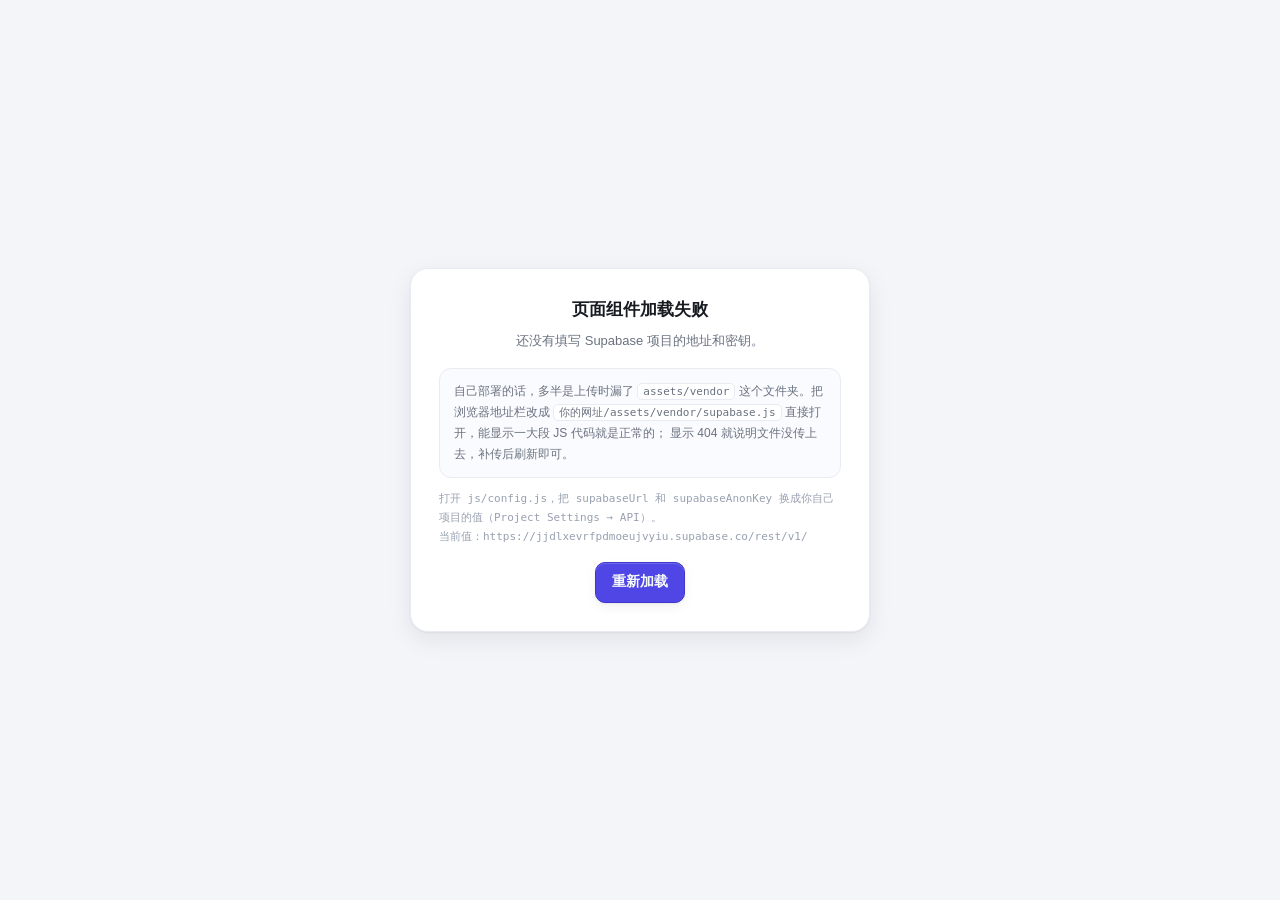
==== commit 8cd6801d: "Add files via upload" ====
--- a/index.html
+++ b/index.html
@@ -28,7 +28,13 @@
 <div id="fatal" class="fatal hidden">
   <div class="fatal-card">
     <h2>页面组件加载失败</h2>
-    <p>未能加载 Supabase SDK，请检查网络后刷新页面。</p>
+    <p data-fatal-msg>未能加载 Supabase SDK，请检查网络后刷新页面。</p>
+    <p class="fatal-hint">
+      自己部署的话，多半是上传时漏了 <code>assets/vendor</code> 这个文件夹。把浏览器地址栏改成
+      <code>你的网址/assets/vendor/supabase.js</code> 直接打开，能显示一大段 JS 代码就是正常的；
+      显示 404 就说明文件没传上去，补传后刷新即可。
+    </p>
+    <p id="fatal-detail" class="fatal-detail"></p>
     <button onclick="location.reload()" class="btn-primary">重新加载</button>
   </div>
 </div>
@@ -386,8 +392,50 @@
 <div class="toast" id="toast"></div>
 <div class="imgViewer" hidden id="imgViewer"><img alt="图片预览" id="imgViewerImg" style="max-width:96vw; max-height:92vh"></div>
 
-<!-- Supabase SDK（本地内置的浏览器版，避免 CDN 不可达导致页面无法启动） -->
+<!-- Supabase SDK（本地内置的浏览器版；万一上传时漏了文件，自动退到 CDN 兜底） -->
 <script src="assets/vendor/supabase.js"></script>
+<script>
+  /* SDK 装载器：优先用本地文件；本地缺失（例如上传时漏了 assets/vendor）时依次尝试两个 CDN。
+     结果挂在 window.__sdkReady 上，cloud.js 会等它，避免加载竞态。 */
+  (function () {
+    function ok() {
+      return !!(window.supabase && typeof window.supabase.createClient === 'function');
+    }
+    if (ok()) {
+      window.__sdkSource = 'local';
+      window.__sdkReady = Promise.resolve('local');
+      return;
+    }
+    var urls = [
+      'https://cdn.jsdelivr.net/npm/@supabase/supabase-js@2/dist/umd/supabase.js',
+      'https://unpkg.com/@supabase/supabase-js@2/dist/umd/supabase.js',
+    ];
+    window.__sdkReady = new Promise(function (resolve) {
+      (function next(i) {
+        if (i >= urls.length) {
+          window.__sdkSource = 'none';
+          resolve('none');
+          return;
+        }
+        var s = document.createElement('script');
+        s.src = urls[i];
+        s.onload = function () {
+          if (ok()) {
+            window.__sdkSource = 'cdn';
+            console.warn('[zhiqi] 本地 assets/vendor/supabase.js 缺失，已回退到 CDN 加载');
+            resolve('cdn');
+          } else {
+            next(i + 1);
+          }
+        };
+        s.onerror = function () {
+          next(i + 1);
+        };
+        document.head.appendChild(s);
+      })(0);
+    });
+  })();
+</script>
 <script src="js/tasks-adapter.js"></script>
 <script type="module" src="js/app.js"></script>
 </body>
--- a/assets/app.css
+++ b/assets/app.css
@@ -294,9 +294,24 @@
 .auth-foot { font-size: 11.5px; color: var(--ink-4); margin: 0; }
 
 .fatal { position: fixed; inset: 0; display: grid; place-items: center; background: var(--bg); z-index: 99; padding: 24px; }
-.fatal-card { background: var(--surface); border: 1px solid var(--line); border-radius: 18px; padding: 28px; max-width: 380px; text-align: center; box-shadow: var(--shadow-md); }
+.fatal-card { background: var(--surface); border: 1px solid var(--line); border-radius: 18px; padding: 28px; max-width: 460px; text-align: center; box-shadow: var(--shadow-md); }
 .fatal-card h2 { font-size: 17px; margin: 0 0 8px; }
 .fatal-card p { color: var(--ink-3); font-size: 13px; margin: 0 0 18px; }
+.fatal-card .fatal-hint {
+  text-align: left; font-size: 12px; line-height: 1.75; color: var(--ink-3);
+  background: var(--surface-2); border: 1px solid var(--line);
+  border-radius: 12px; padding: 12px 14px; margin: 0 0 12px;
+}
+.fatal-card .fatal-hint code {
+  font-size: 11px; font-family: ui-monospace, SFMono-Regular, Menlo, monospace;
+  background: var(--surface); border: 1px solid var(--line);
+  border-radius: 5px; padding: 1px 5px; word-break: break-all;
+}
+.fatal-card .fatal-detail {
+  font-size: 11px; line-height: 1.7; color: var(--ink-4); text-align: left;
+  font-family: ui-monospace, SFMono-Regular, Menlo, monospace;
+  margin: 0 0 16px; word-break: break-all; white-space: pre-line;
+}
 
 /* ===========================================================
    主框架
